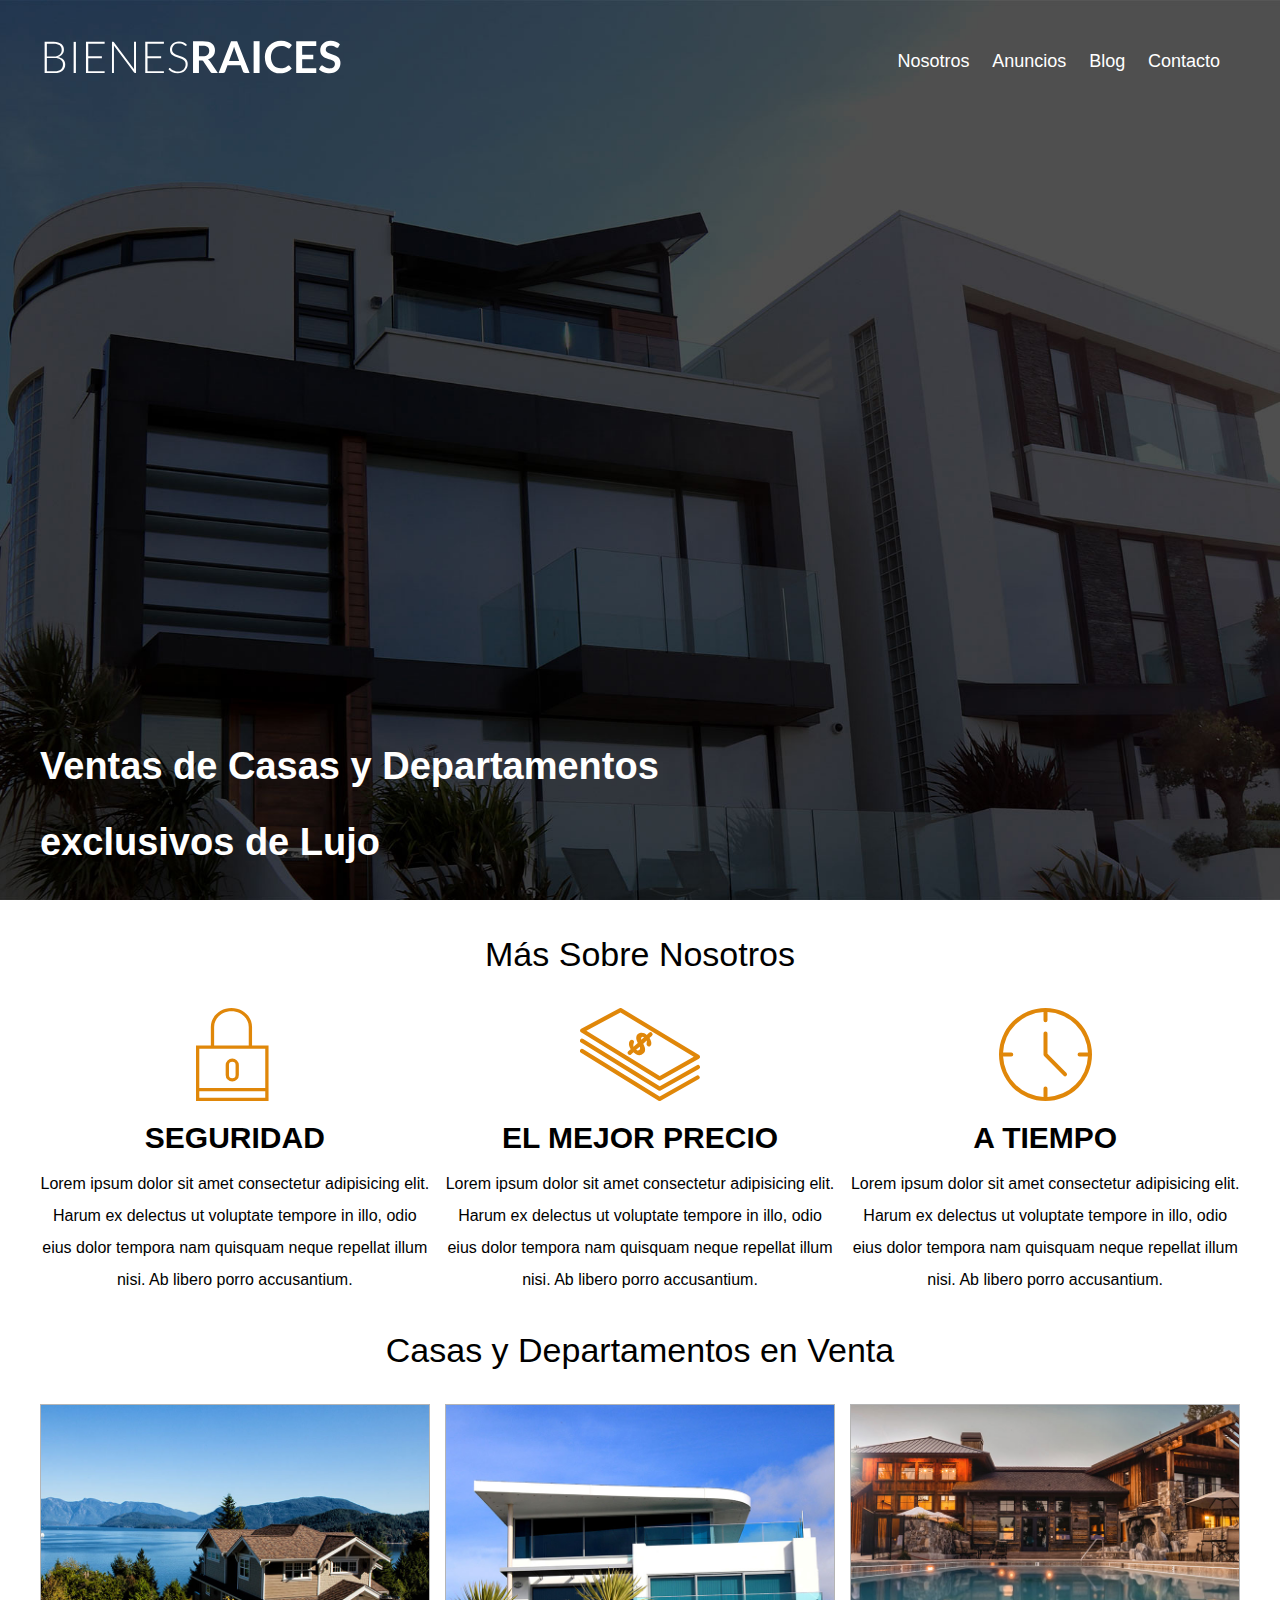
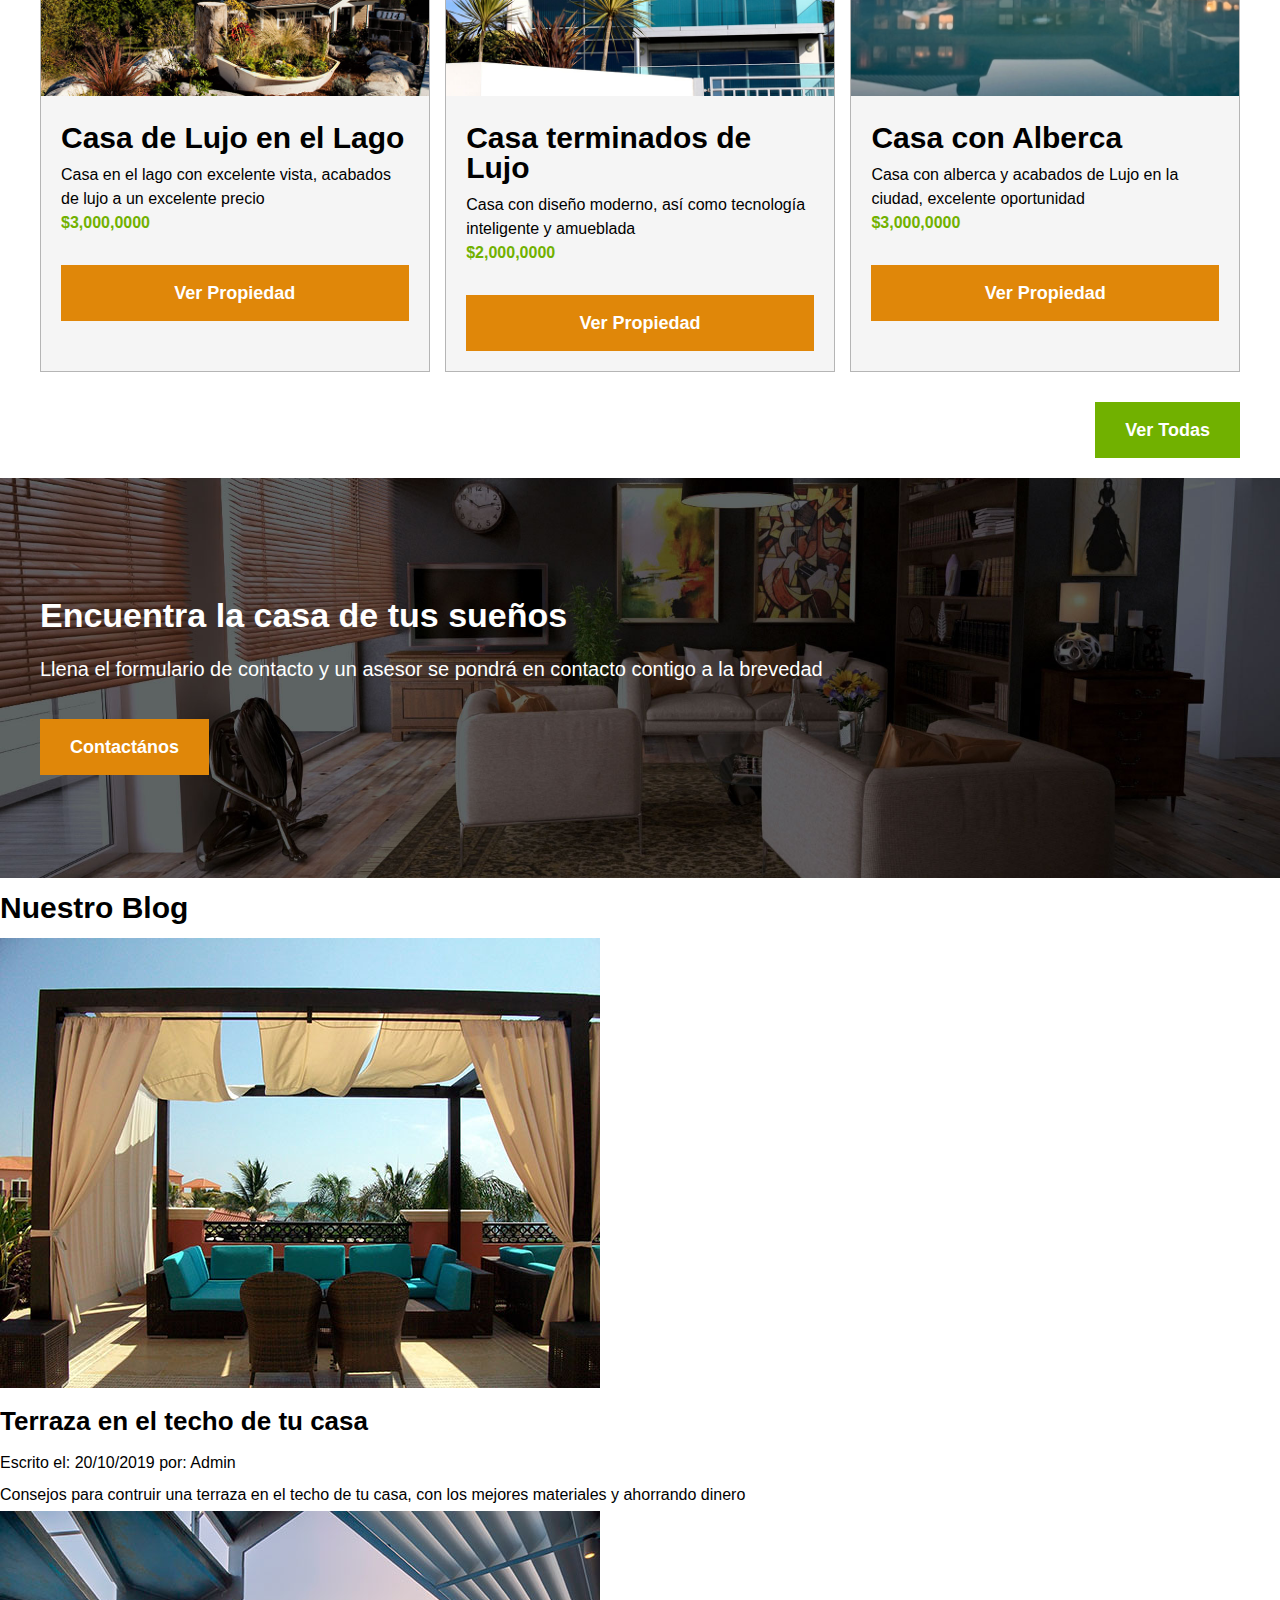
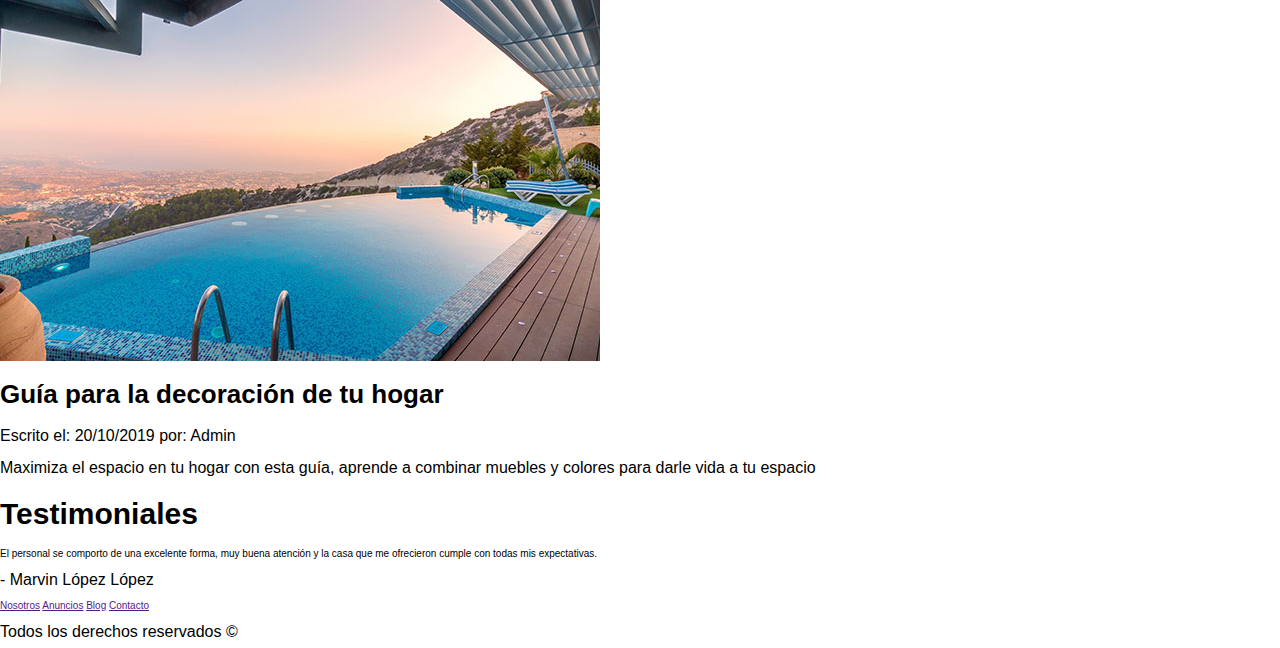
==== index.html @ cc43ccf0 "Se finalizo la seccion de contact home" ====
<!DOCTYPE html>
<html lang="es">

<head>
    <meta charset="UTF-8">
    <meta http-equiv="X-UA-Compatible" content="IE=edge">
    <meta name="viewport" content="width=device-width, initial-scale=1.0">
    <link rel="stylesheet" href="./css/styles.css">
    <title>Bienes Raices</title>
</head>

<body>
    <header class="site-header inicio">
        <div class="contenedor contenido-header">
            <div class="barra">
                <a href="/">
                    <img src="img/logo.svg" alt="Logotipo de Bienes Raices">
                </a>

                <nav class="navegacion">
                    <a href="">Nosotros</a>
                    <a href="">Anuncios</a>
                    <a href="">Blog</a>
                    <a href="">Contacto</a>
                </nav>
            </div>
            <h1>Ventas de Casas y Departamentos exclusivos de Lujo</h1>

        </div>
    </header>

    <section class="contenedor seccion">
        <h2 class="fw-300 centrar-texto encabezado-nosotros">M&aacute;s Sobre Nosotros</h2>

        <div class="icono-nosotros">

            <div class="icono">
                <img src="img/icono1.svg" alt="Icono Seguridad">
                <h3>Seguridad</h3>
                <p>Lorem ipsum dolor sit amet consectetur adipisicing elit. Harum ex delectus ut voluptate tempore in
                    illo,
                    odio eius dolor tempora nam quisquam neque repellat illum nisi. Ab libero porro accusantium.</p>
            </div>

            <div class="icono">
                <img src="img/icono2.svg" alt="Icono Mejor Precio">
                <h3>El Mejor Precio</h3>
                <p>Lorem ipsum dolor sit amet consectetur adipisicing elit. Harum ex delectus ut voluptate tempore in
                    illo,
                    odio eius dolor tempora nam quisquam neque repellat illum nisi. Ab libero porro accusantium.</p>
            </div>

            <div class="icono">
                <img src="img/icono3.svg" alt="Icono a Tiempo">
                <h3>A Tiempo</h3>
                <p>Lorem ipsum dolor sit amet consectetur adipisicing elit. Harum ex delectus ut voluptate tempore in
                    illo,
                    odio eius dolor tempora nam quisquam neque repellat illum nisi. Ab libero porro accusantium.</p>
            </div>

        </div>
    </section>

    <main class="seccion contenedor">
        <h2 class="fw-300 centrar-texto encabezado-nosotros">Casas y Departamentos en Venta</h2>

        <div class="contenedor-anuncios">
            <div class="anuncio">
                <img src="img/anuncio1.jpg" alt="Anuncio en casa en el lago">

                <div class="contenido-anuncio">
                    <h3>Casa de Lujo en el Lago</h3>
                    <p>Casa en el lago con excelente vista, acabados de lujo a un excelente precio</p>
                    <p class="precio">$3,000,0000</p>
                    <a class="botones boton-amarillo d-block" href="">Ver Propiedad</a>
                </div>
            </div>

            <div class="anuncio">
                <img src="img/anuncio2.jpg" alt="Anuncio casa de lujo">

                <div class="contenido-anuncio">
                    <h3>Casa terminados de Lujo</h3>
                    <p>Casa con diseño moderno, así como tecnología inteligente y amueblada</p>
                    <p class="precio">$2,000,0000</p>
                    <a class="botones boton-amarillo d-block" href="">Ver Propiedad</a>
                </div>
        </div>

        <div class="anuncio">
            <img src="img/anuncio3.jpg" alt="Anuncio casa con alberca">

            <div class="contenido-anuncio">
                <h3>Casa con Alberca</h3>
                <p>Casa con alberca y acabados de Lujo en la ciudad, excelente oportunidad</p>
                <p class="precio">$3,000,0000</p>
                <a class="botones boton-amarillo d-block" href="">Ver Propiedad</a>
            </div>
        </div>

        </div>

        <div class="ver-todas">
        <a class="botones boton-verde" href="">Ver Todas</a>
    </div>


    </main>

    <section class="imagen-contacto">
        <div class="contenedor contenido-contacto">
        <h2>Encuentra la casa de tus sueños</h2>

        <p>Llena el formulario de contacto y un asesor se pondrá en contacto contigo a la brevedad
        </p>
        <a class="botones boton-amarillo" href="">Contactános</a>
        </div>
    </section>

    <section>
        <h3>Nuestro Blog</h3>

        <article>
            <img src="img/blog1.jpg" alt="Entrada al blog">
            <h4>Terraza en el techo de tu casa</h4>
            <p>Escrito el: 20/10/2019 por: Admin</p>
            <p>Consejos para contruir una terraza en el techo de tu casa, con los mejores materiales y ahorrando dinero
            </p>
        </article>

        <article>
            <img src="img/blog2.jpg" alt="Entrada al blog">
            <h4>Guía para la decoración de tu hogar</h4>
            <p>Escrito el: 20/10/2019 por: Admin</p>
            <p>Maximiza el espacio en tu hogar con esta guía, aprende a combinar muebles y colores para
                darle vida a tu espacio</p>
        </article>

    </section>

    <section>
        <h3>Testimoniales</h3>
        <blockquote>
            El personal se comporto de una excelente forma, muy buena atención y la casa que me ofrecieron cumple con
            todas mis expectativas.
        </blockquote>
        <p>- Marvin López López</p>
    </section>

    <footer>
        <nav>
            <a href="">Nosotros</a>
            <a href="">Anuncios</a>
            <a href="">Blog</a>
            <a href="">Contacto</a>
        </nav>

        <p>Todos los derechos reservados &copy;</p>

    </footer>


</body>

</html>
---- css/styles.css ----
/* Quitando los diseños por defecto */
*{
    padding: 0;
    margin: 0;
    box-sizing: border-box;
}

html{
    font-size: 62.5%;
}

body{
    font-family: Arial, Helvetica, sans-serif;
    line-height: 2;
}


/* Globales */
.contenedor{
    max-width: 120rem; /** = 1200px; **/
    margin: 0 auto;
}

h1{
    font-size: 3.8rem;
}

h2{
    font-size: 3.4rem;
}

h3{
    font-size: 3rem;
}

h4{
    font-size: 2.6rem;
}

p{
    font-size: 1.6rem;
}

img {
    max-width: 100%;
}

/** Utilidades **/
.seccion {
    margin-top: 2rem;
    margin-bottom: 2rem;
}

.fw-300{
    font-weight: 300;
}

.centrar-texto{
    text-align: center;
}

.d-block{
    display: block!important;
}

/* Botones */
.botones {
    font-size: 1.8rem;
    font-weight: 700;
    text-decoration: none;
    color: #fff;
    padding:1rem 3rem;
    display: inline-block;
    margin-top: 3rem;
    text-align: center;
}

.boton-amarillo {
    background-color: #e08709;
}

.boton-verde{
    background-color: #71b100;
}

/* Header */
.site-header.inicio{
    background-image: url('../img/header.jpg');
    background-position: center center;
    background-size: cover;
    height: 100vh;
    min-height: 60rem; /** = 600px; **/
}

.contenido-header{
    height: 100%;
    display: flex;
    flex-direction: column;
    justify-content: space-between;
    
}

.contenido-header h1 {
    color: #fff;
    padding-bottom: 2rem;
    max-width: 70rem;
    line-height: 2;
}

.barra{
    display: flex;
    justify-content: space-between;
    align-items: center;
    padding-top: 3rem; 
}

/* Navegacion */
.navegacion a{
    color: white;
    text-decoration: none;
    margin-right: 2rem; 
    font-size: 1.8rem; 
}

.navegacion a:hover{
    color: #71b100;
}

/** Iconos nosotros **/

.icono-nosotros{
    display: flex;
    justify-content: space-between;
}

.icono{
    flex-basis: calc(33.3% - 1rem);
    text-align: center;
}

.icono h3{
    text-transform: uppercase;
}

.encabezado-nosotros {
    margin-bottom: 2rem;
}

/* Anuncios */
.contenedor-anuncios {
    display: flex;
    justify-content: space-between;
}

.anuncio{
    flex-basis: calc(33.3% - 1rem);
    border: 1px solid #b5b5b5;
    background-color: #f5f5f5;
}

.contenido-anuncio{
    padding: 2rem;
}

.contenido-anuncio h3{
    line-height: 1;
    margin: 0 0 1rem;
}

.contenido-anuncio p{
    line-height: 1.5;
    margin: 0;
}

.precio{
    color: #71b100;
    font-weight: 700;
}

.ver-todas{
    display: flex;
    justify-content: flex-end;
}

/* Contacto Home */
.imagen-contacto{
    background-image: url('../img/encuentra.jpg');
    height: 40rem;
    background-position: center center;
    background-size: cover;
    display: flex;
    align-items: center;
}

.contenido-contacto{
    flex: 1;
    color: #fff;
}

.contenido-contacto p{
    font-size: 2rem;
}
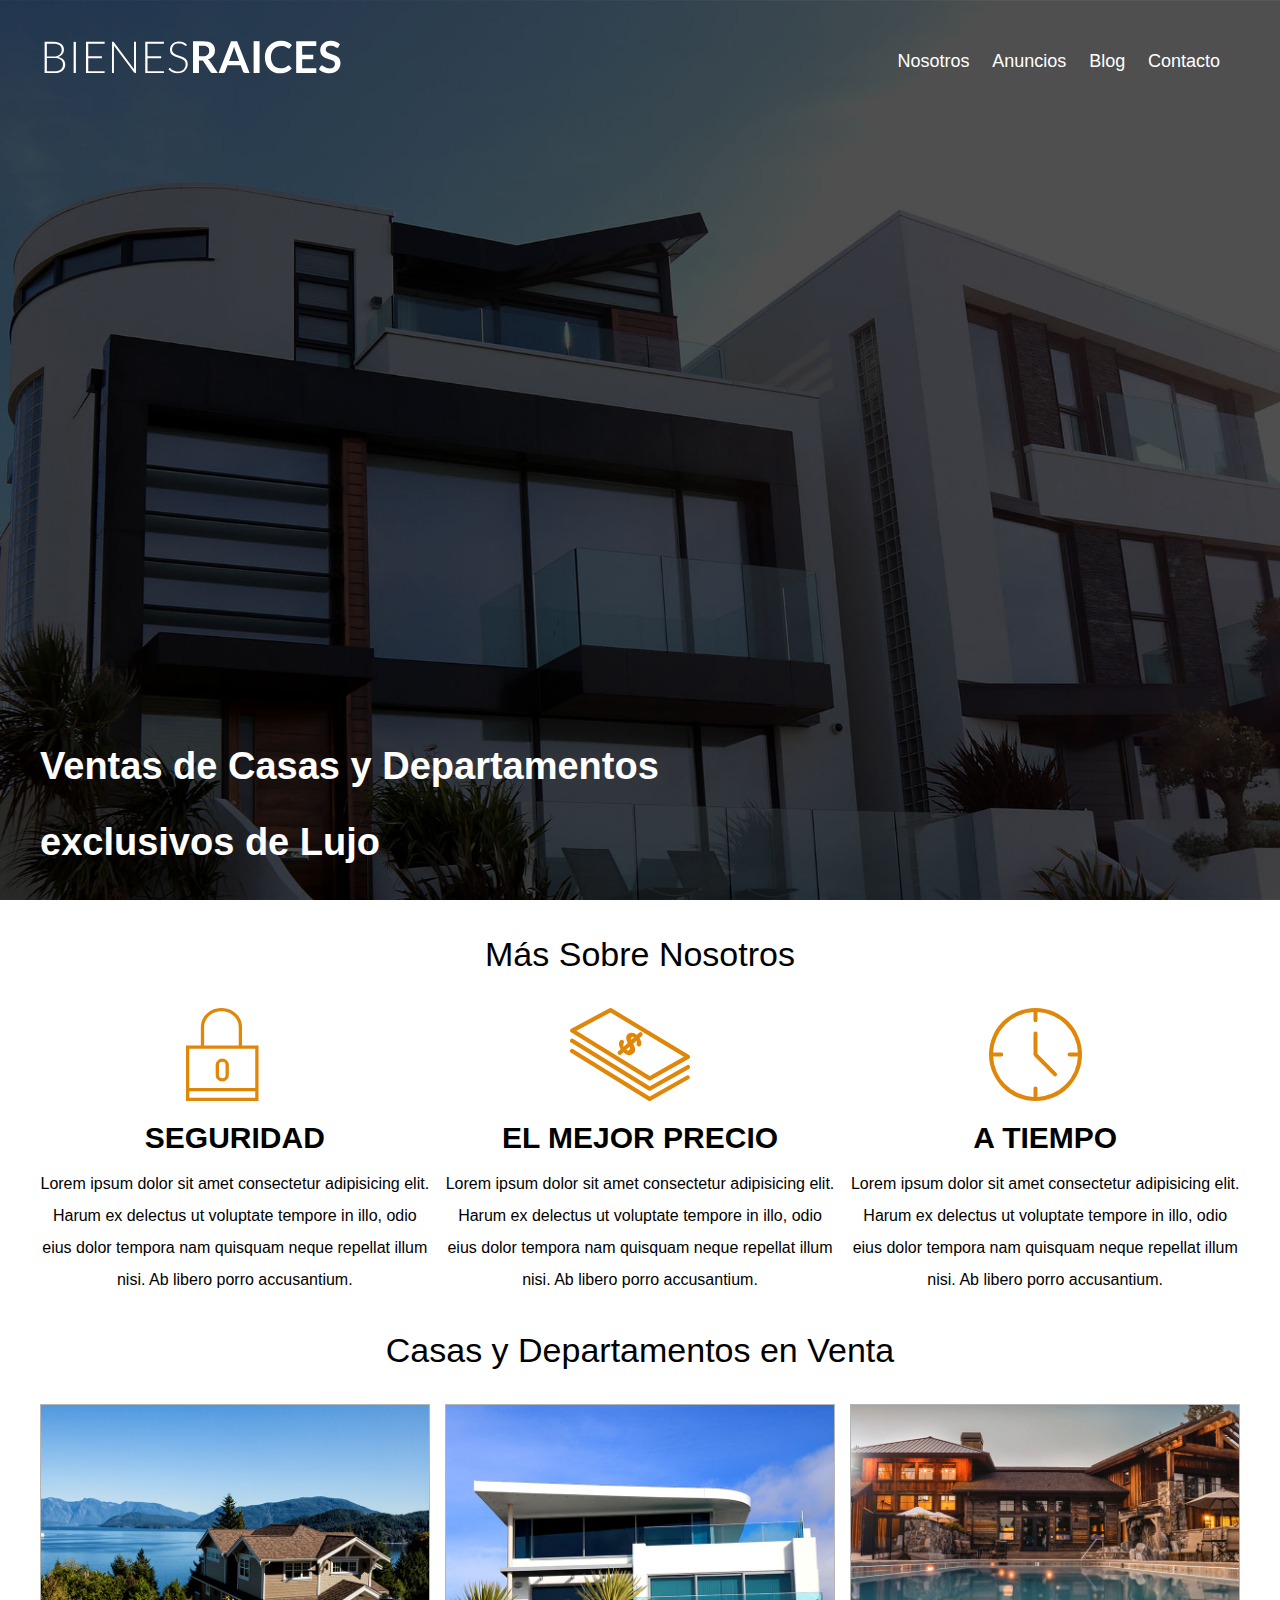
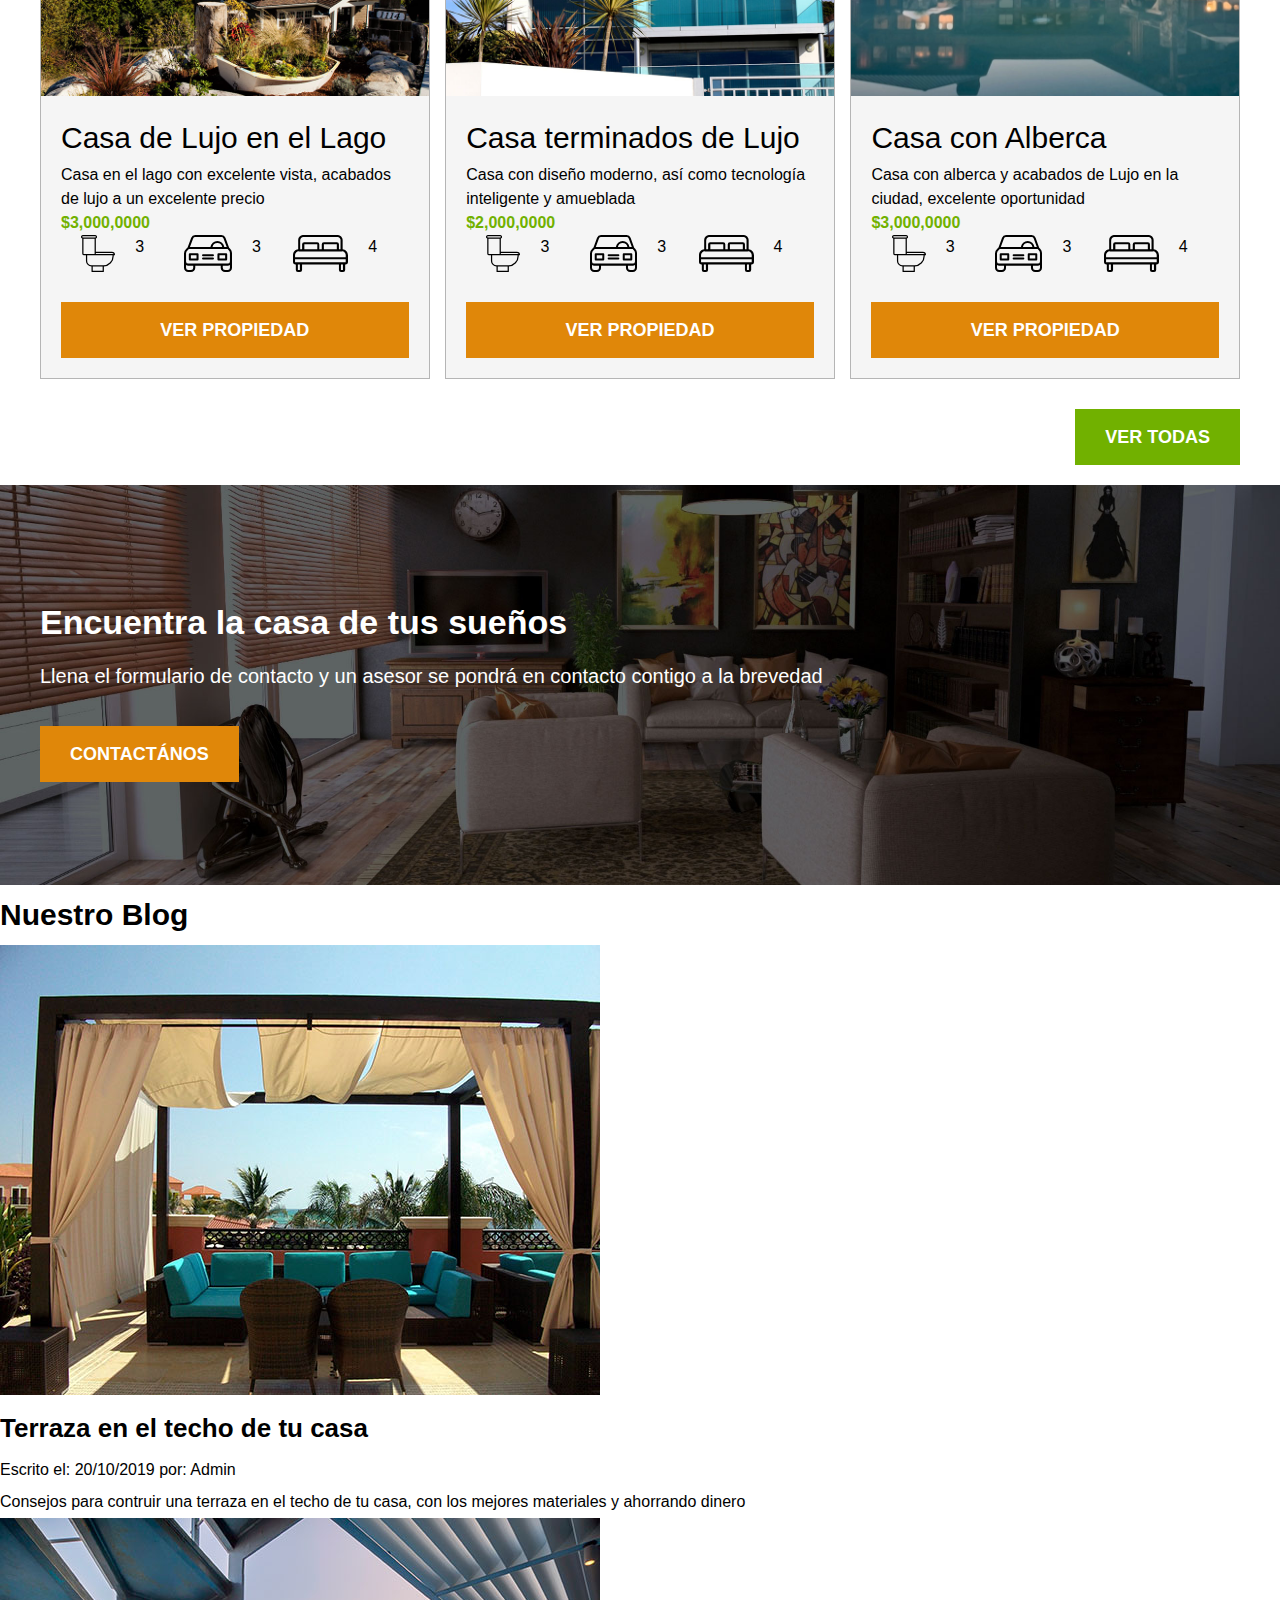
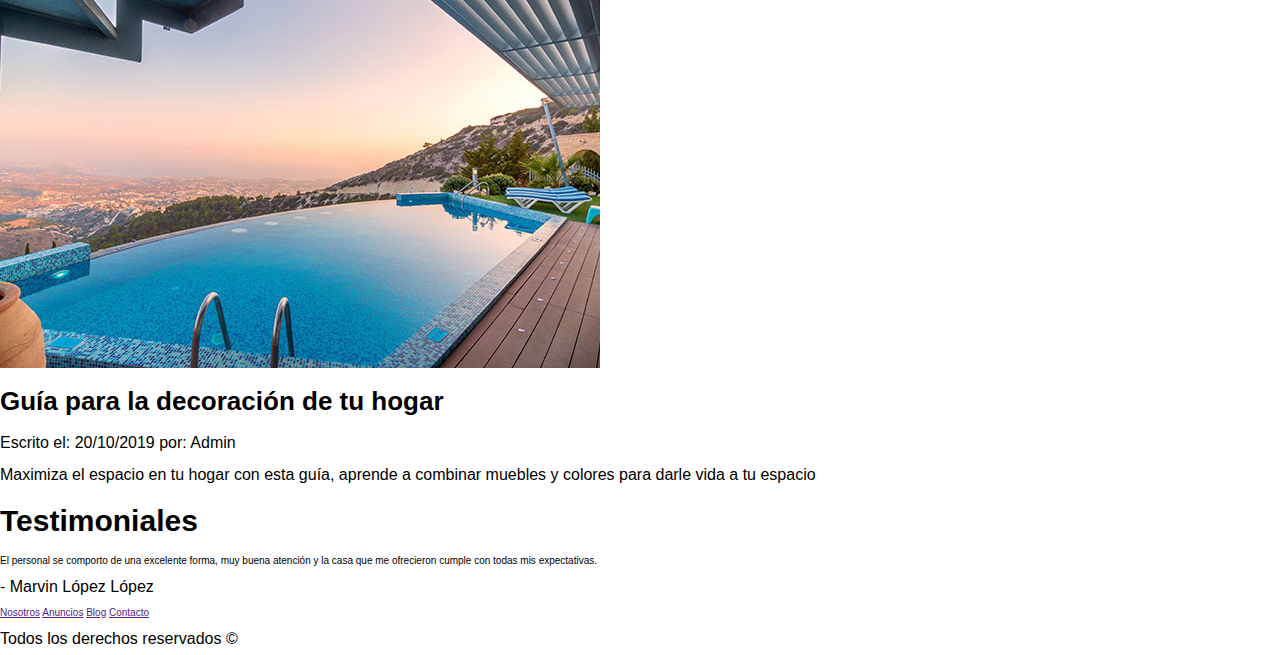
==== commit d0971d52: "Se realizaron nuevos cambios a la seccion de anuncios" ====
--- a/index.html
+++ b/index.html
@@ -69,9 +69,27 @@
                 <img src="img/anuncio1.jpg" alt="Anuncio en casa en el lago">
 
                 <div class="contenido-anuncio">
-                    <h3>Casa de Lujo en el Lago</h3>
+                    <h3 class="fw-300">Casa de Lujo en el Lago</h3>
                     <p>Casa en el lago con excelente vista, acabados de lujo a un excelente precio</p>
                     <p class="precio">$3,000,0000</p>
+
+                    <ul class="icono-caracteristicas">
+                        <li>
+                            <img src="img/icono_wc.svg" alt="icono wc">
+                            <p>3</p>
+                        </li>
+
+                        <li>
+                            <img src="img/icono_estacionamiento.svg" alt="icono autos">
+                            <p>3</p>
+                        </li>
+
+                        <li>
+                            <img src="img/icono_dormitorio.svg" alt="icono autos">
+                            <p>4</p>
+                        </li>
+                    </ul>
+
                     <a class="botones boton-amarillo d-block" href="">Ver Propiedad</a>
                 </div>
             </div>
@@ -80,9 +98,27 @@
                 <img src="img/anuncio2.jpg" alt="Anuncio casa de lujo">
 
                 <div class="contenido-anuncio">
-                    <h3>Casa terminados de Lujo</h3>
+                    <h3 class="fw-300">Casa terminados de Lujo</h3>
                     <p>Casa con diseño moderno, así como tecnología inteligente y amueblada</p>
                     <p class="precio">$2,000,0000</p>
+
+                    <ul class="icono-caracteristicas">
+                        <li>
+                            <img src="img/icono_wc.svg" alt="icono wc">
+                            <p>3</p>
+                        </li>
+
+                        <li>
+                            <img src="img/icono_estacionamiento.svg" alt="icono autos">
+                            <p>3</p>
+                        </li>
+
+                        <li>
+                            <img src="img/icono_dormitorio.svg" alt="icono autos">
+                            <p>4</p>
+                        </li>
+                    </ul>
+
                     <a class="botones boton-amarillo d-block" href="">Ver Propiedad</a>
                 </div>
         </div>
@@ -91,9 +127,27 @@
             <img src="img/anuncio3.jpg" alt="Anuncio casa con alberca">
 
             <div class="contenido-anuncio">
-                <h3>Casa con Alberca</h3>
+                <h3 class="fw-300">Casa con Alberca</h3>
                 <p>Casa con alberca y acabados de Lujo en la ciudad, excelente oportunidad</p>
                 <p class="precio">$3,000,0000</p>
+
+                <ul class="icono-caracteristicas">
+                    <li>
+                        <img src="img/icono_wc.svg" alt="icono wc">
+                        <p>3</p>
+                    </li>
+
+                    <li>
+                        <img src="img/icono_estacionamiento.svg" alt="icono autos">
+                        <p>3</p>
+                    </li>
+
+                    <li>
+                        <img src="img/icono_dormitorio.svg" alt="icono autos">
+                        <p>4</p>
+                    </li>
+                </ul>
+                
                 <a class="botones boton-amarillo d-block" href="">Ver Propiedad</a>
             </div>
         </div>
--- a/css/styles.css
+++ b/css/styles.css
@@ -73,6 +73,7 @@
     display: inline-block;
     margin-top: 3rem;
     text-align: center;
+    text-transform: uppercase;
 }
 
 .boton-amarillo {
@@ -177,6 +178,20 @@
     font-weight: 700;
 }
 
+.icono-caracteristicas{
+    display: flex;
+    justify-content: space-evenly;
+    list-style: none;
+}
+
+.icono-caracteristicas li{
+    display: flex;
+}
+
+.icono-caracteristicas p, img{
+    margin-right: 2rem;
+}
+
 .ver-todas{
     display: flex;
     justify-content: flex-end;
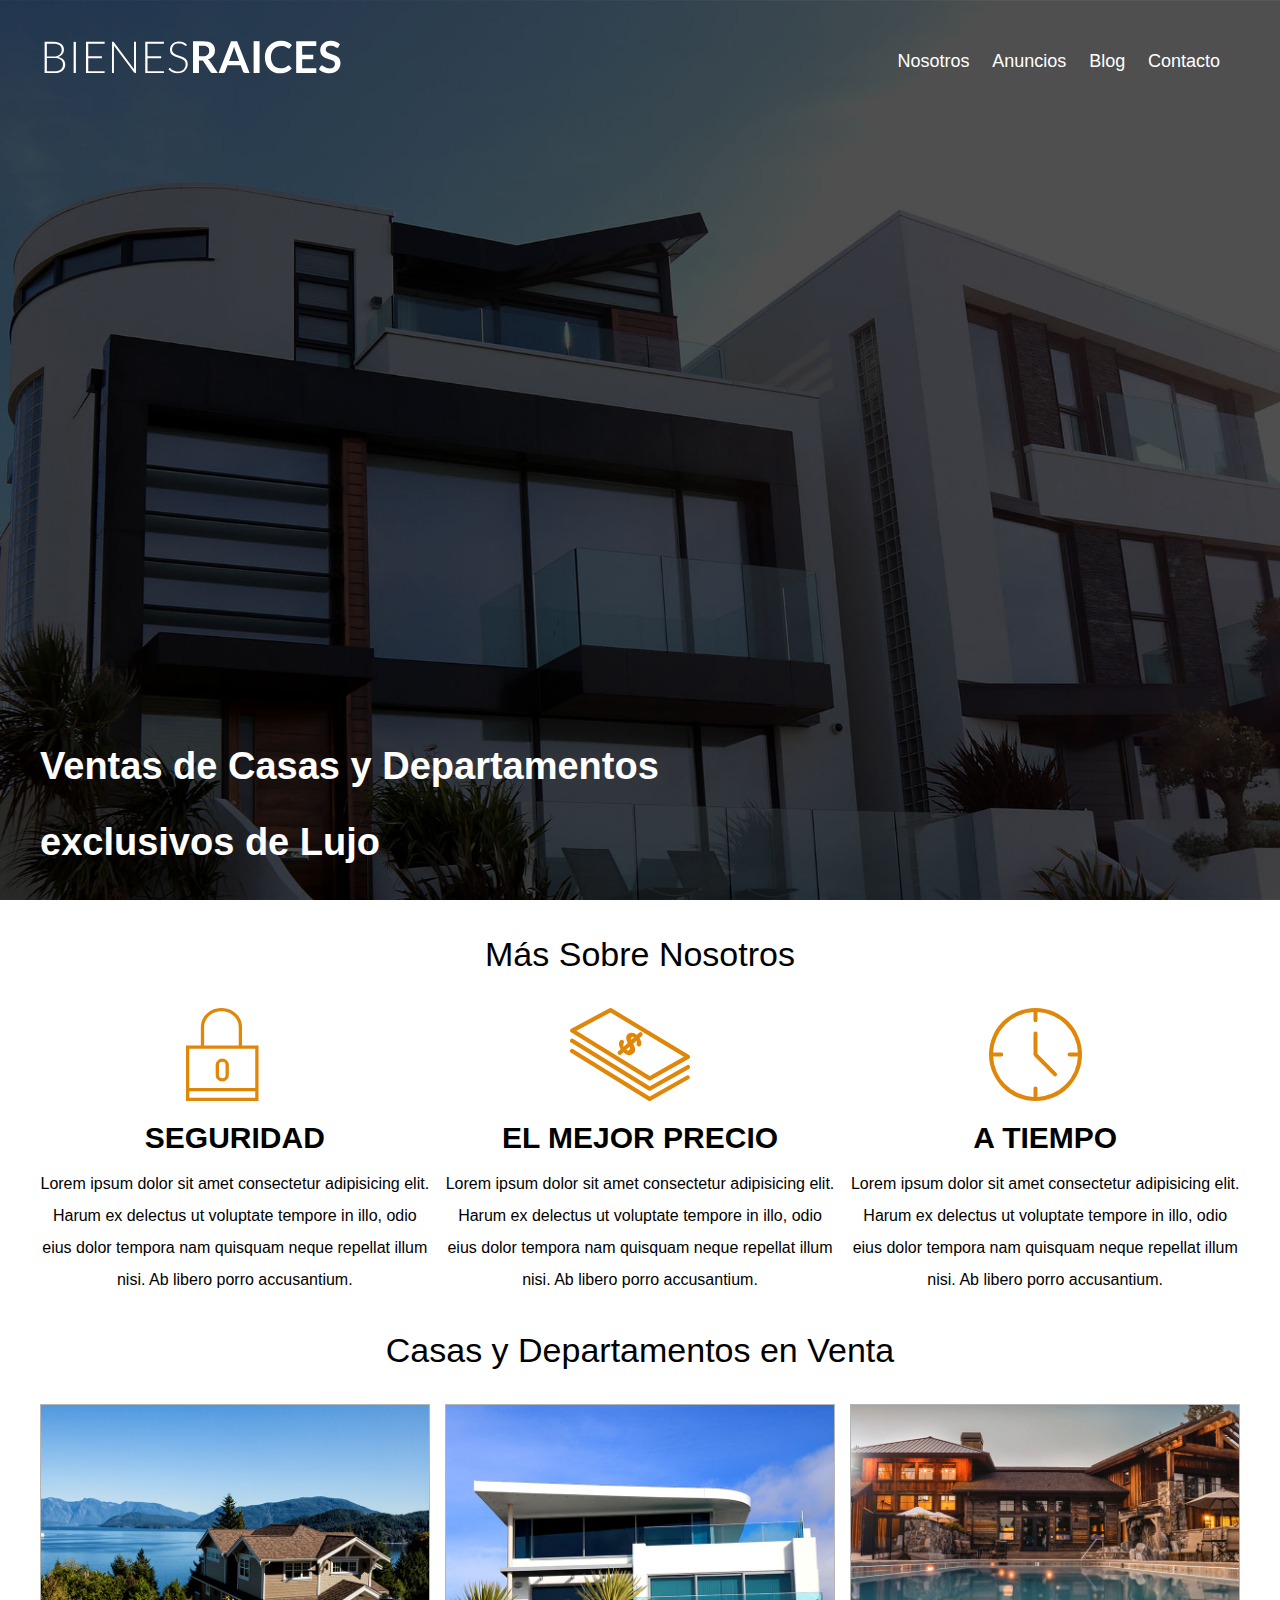
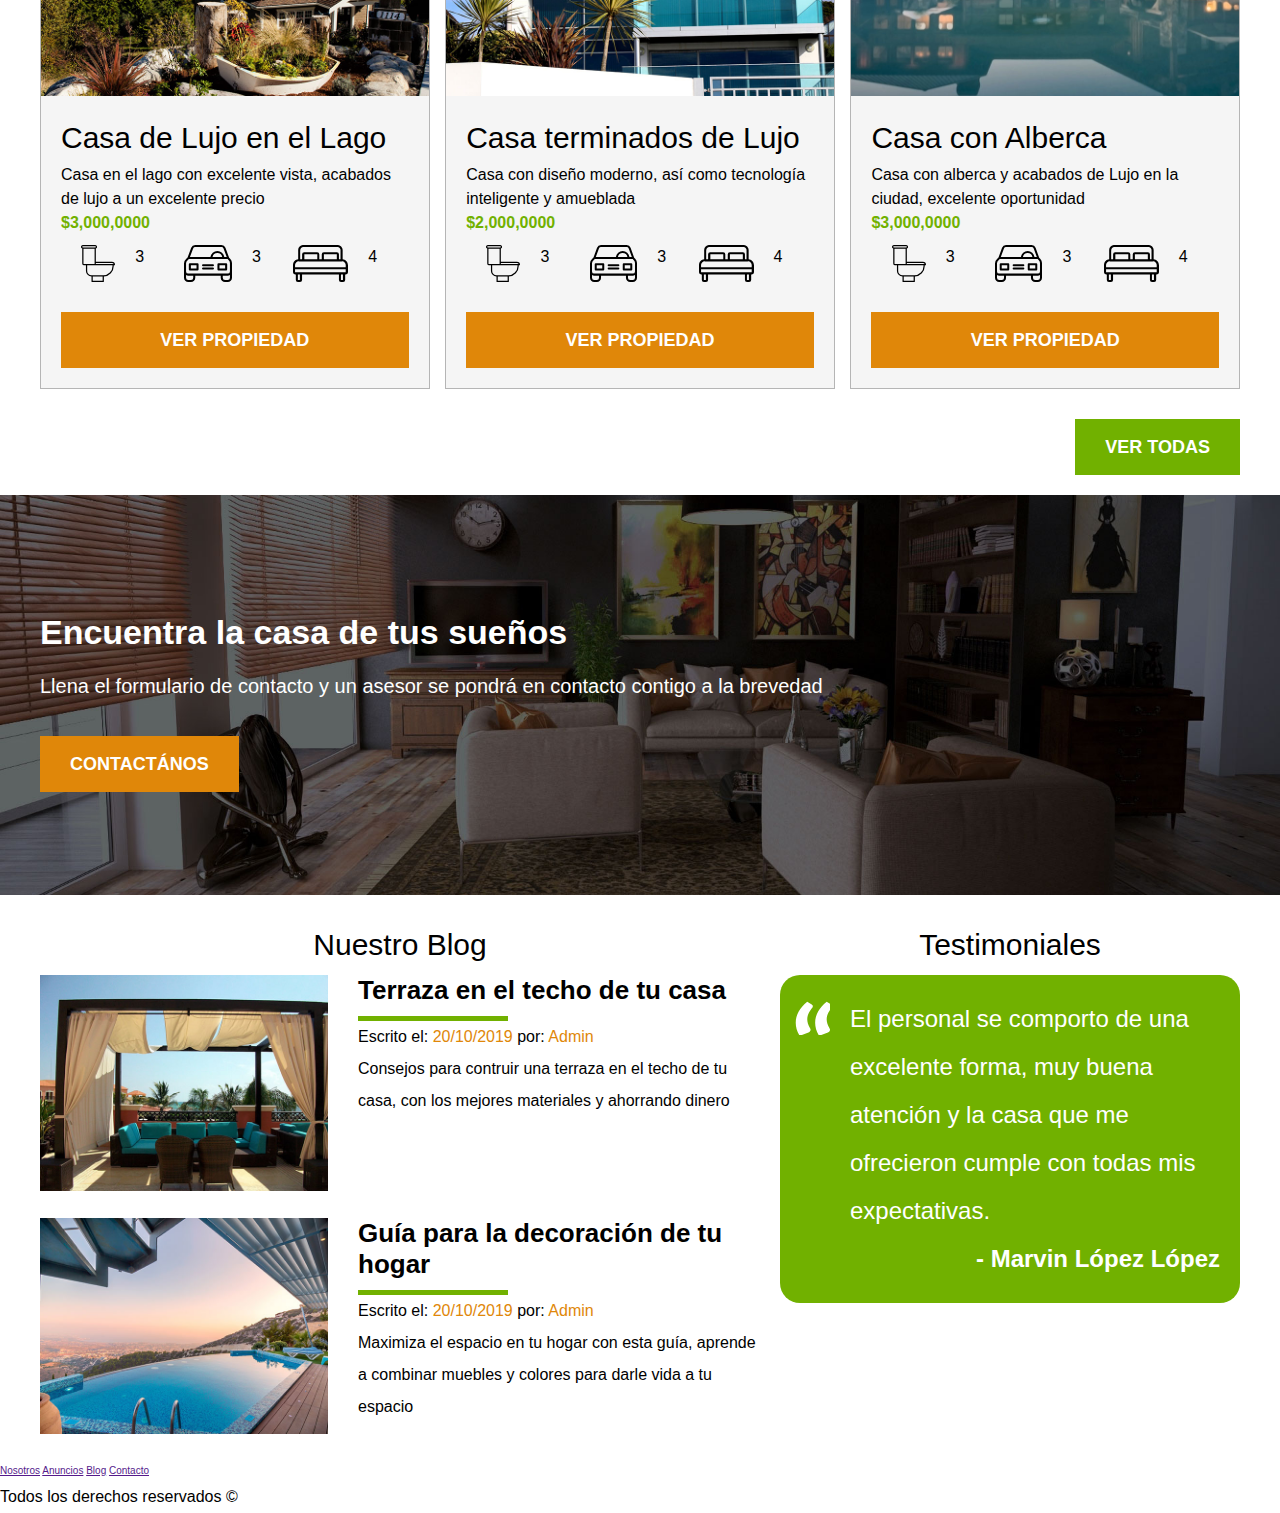
==== commit 5aa59a1d: "Se finalizo la seccion de nuestro blog y testimoniales" ====
--- a/index.html
+++ b/index.html
@@ -171,35 +171,50 @@
         </div>
     </section>
 
-    <section>
-        <h3>Nuestro Blog</h3>
-
-        <article>
+    <div class="seccion-inferior contenedor seccion">
+    <section class="blog">
+        <h3 class="centrar-texto fw-300">Nuestro Blog</h3>
+
+        <article class="entrada-blog">
+            <div class="imagen">
             <img src="img/blog1.jpg" alt="Entrada al blog">
+        </div>
+        <div class="texto-entrada">
+            <a href="#">
             <h4>Terraza en el techo de tu casa</h4>
-            <p>Escrito el: 20/10/2019 por: Admin</p>
+            </a>
+            <p>Escrito el: <span> 20/10/2019 </span> por: <span>Admin </span> </p>
             <p>Consejos para contruir una terraza en el techo de tu casa, con los mejores materiales y ahorrando dinero
             </p>
+        </div>
         </article>
 
-        <article>
+        <article class="entrada-blog">
+            <div class="imagen">
             <img src="img/blog2.jpg" alt="Entrada al blog">
+        </div>
+        <div class="texto-entrada">
+            <a href="#">
             <h4>Guía para la decoración de tu hogar</h4>
-            <p>Escrito el: 20/10/2019 por: Admin</p>
+            </a>
+            <p>Escrito el: <span> 20/10/2019 </span> por:   <span>Admin</span></p>
             <p>Maximiza el espacio en tu hogar con esta guía, aprende a combinar muebles y colores para
                 darle vida a tu espacio</p>
+        </div>
         </article>
 
     </section>
 
-    <section>
-        <h3>Testimoniales</h3>
+    <section class="testimoniales">
+        <h3 class="centrar-texto fw-300">Testimoniales</h3>
+        <div class="testimonial">
         <blockquote>
-            El personal se comporto de una excelente forma, muy buena atención y la casa que me ofrecieron cumple con
-            todas mis expectativas.
+            El personal se comporto de una excelente forma, muy buena atención y la casa que me ofrecieron cumple con todas mis expectativas.
         </blockquote>
         <p>- Marvin López López</p>
-    </section>
+        </div>
+    </section>
+</div>
 
     <footer>
         <nav>
@@ -210,7 +225,7 @@
         </nav>
 
         <p>Todos los derechos reservados &copy;</p>
-
+        
     </footer>
 
 
--- a/css/styles.css
+++ b/css/styles.css
@@ -182,6 +182,7 @@
     display: flex;
     justify-content: space-evenly;
     list-style: none;
+    padding: 1rem 0 0;
 }
 
 .icono-caracteristicas li{
@@ -216,4 +217,98 @@
     font-size: 2rem;
 }
 
-
+/* Seccion Inferior */
+
+.seccion-inferior{
+    display: flex;
+    justify-content: space-between;
+}
+
+.seccion-inferior .blog{
+    flex-basis: 60%;
+}
+
+.seccion-inferior .testimoniales{
+    flex-basis: calc(40% - 2rem);
+}
+
+.entrada-blog{
+    display: flex;
+    justify-content: space-between;
+    margin-bottom: 2rem;
+}
+
+.entrada-blog:last-of-type{
+    margin-bottom: 0; /*El ultimo articulo que no tenga un margin-bottom*/
+}
+
+.entrada-blog .imagen{
+    flex-basis: 40%;
+}
+
+.entrada-blog .texto-entrada{
+    flex-basis: calc(60% - 3rem);
+}
+
+.texto-entrada a{
+    color: #000;
+    text-decoration: none;
+}
+
+.texto-entrada h4{
+    margin: 0;
+    line-height: 1.2;
+}
+
+.texto-entrada h4::after {
+    content: '';
+    display: block;
+    width: 15rem;
+    height: .5rem;
+    background-color: #71b100;
+    margin-top: 1rem;
+}
+
+.texto-entrada span{
+    color: #e08709;
+}
+
+/* Testimoniales */
+.testimonial{
+    background-color: #71b100;
+    font-size: 2.4rem;
+    padding: 2rem;
+    color: #fff;
+    border-radius: 2rem;
+}
+
+.testimonial p{
+    text-align: right;
+    font-size: 2.4rem;
+    font-weight: 700;
+}
+
+.testimonial blockquote{
+    position: relative;
+    padding-left: 5rem;
+    font-weight: 300;
+}
+
+.testimonial blockquote::before{
+    content: '';
+    background-image: url('../img/comilla.svg');
+    width: 4rem;
+    height: 4rem;
+    position: absolute;
+    left: -1rem;
+
+}
+
+
+
+
+
+
+
+
+
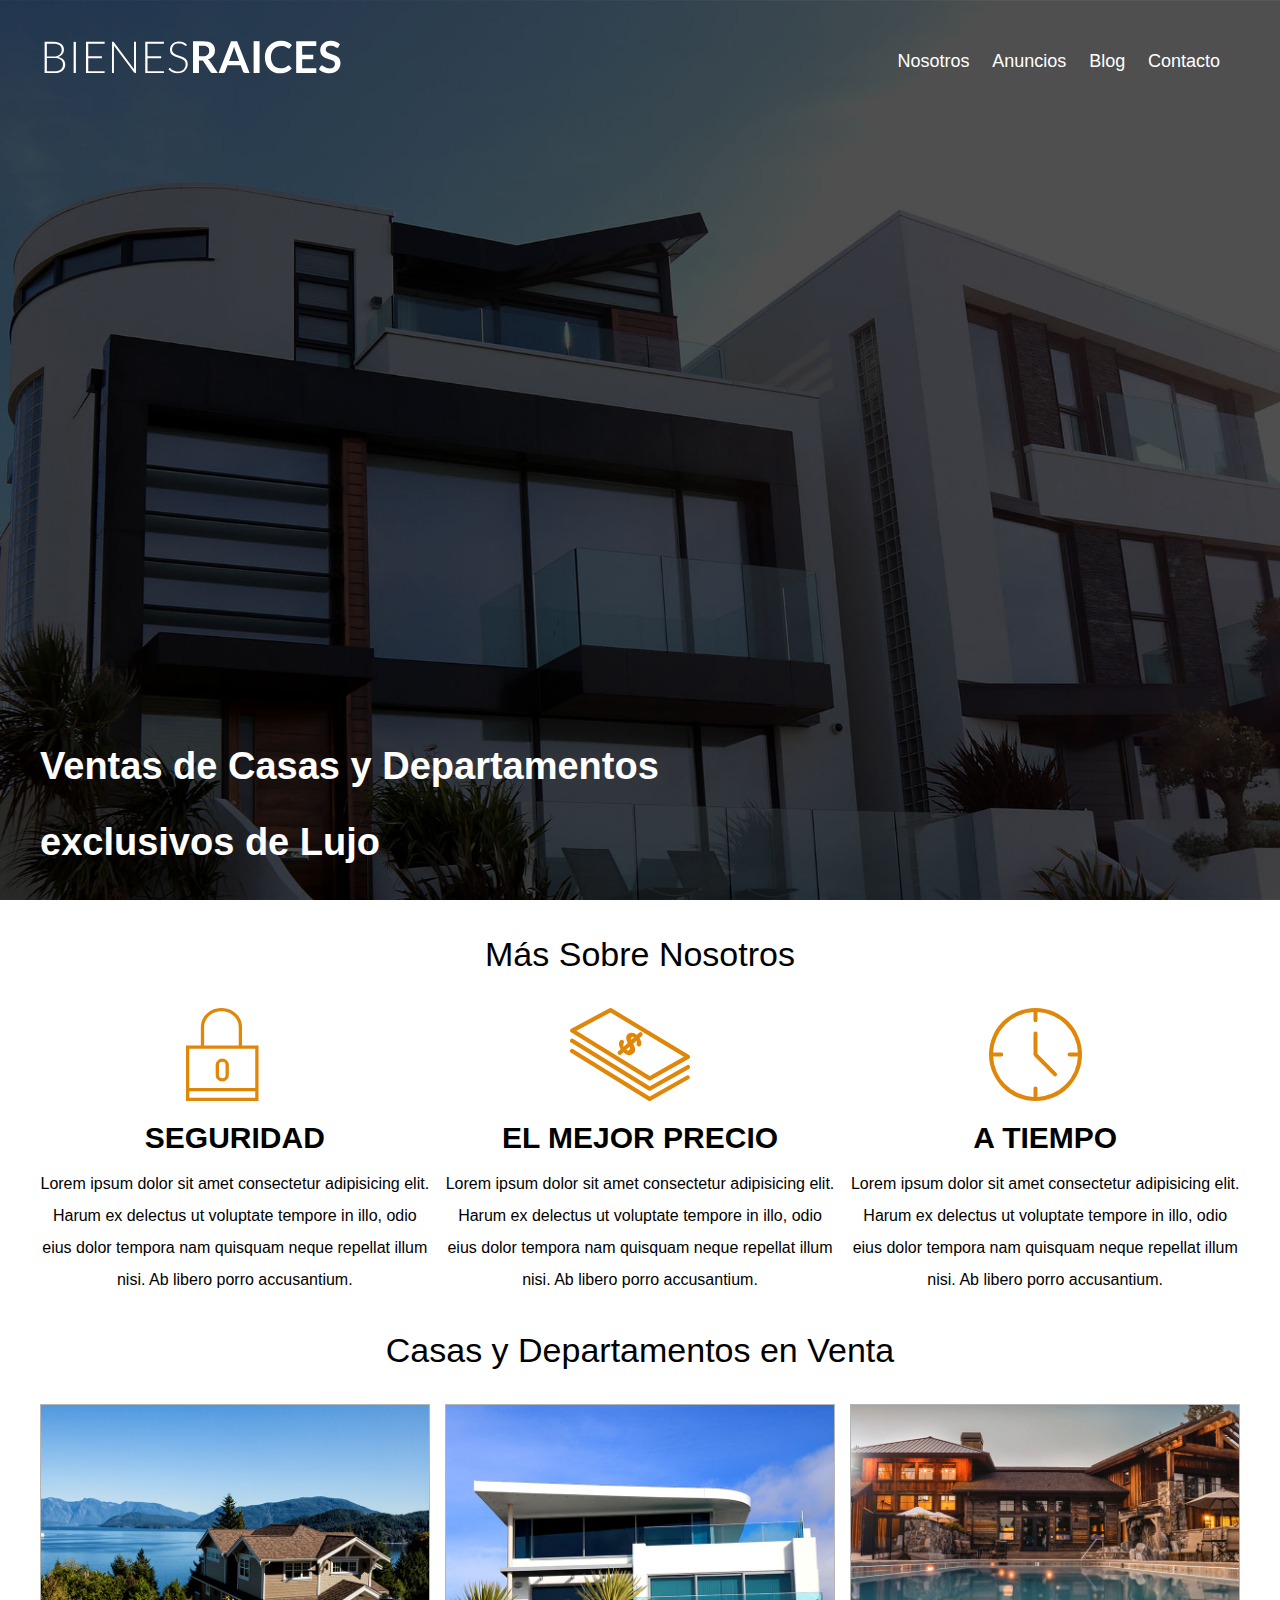
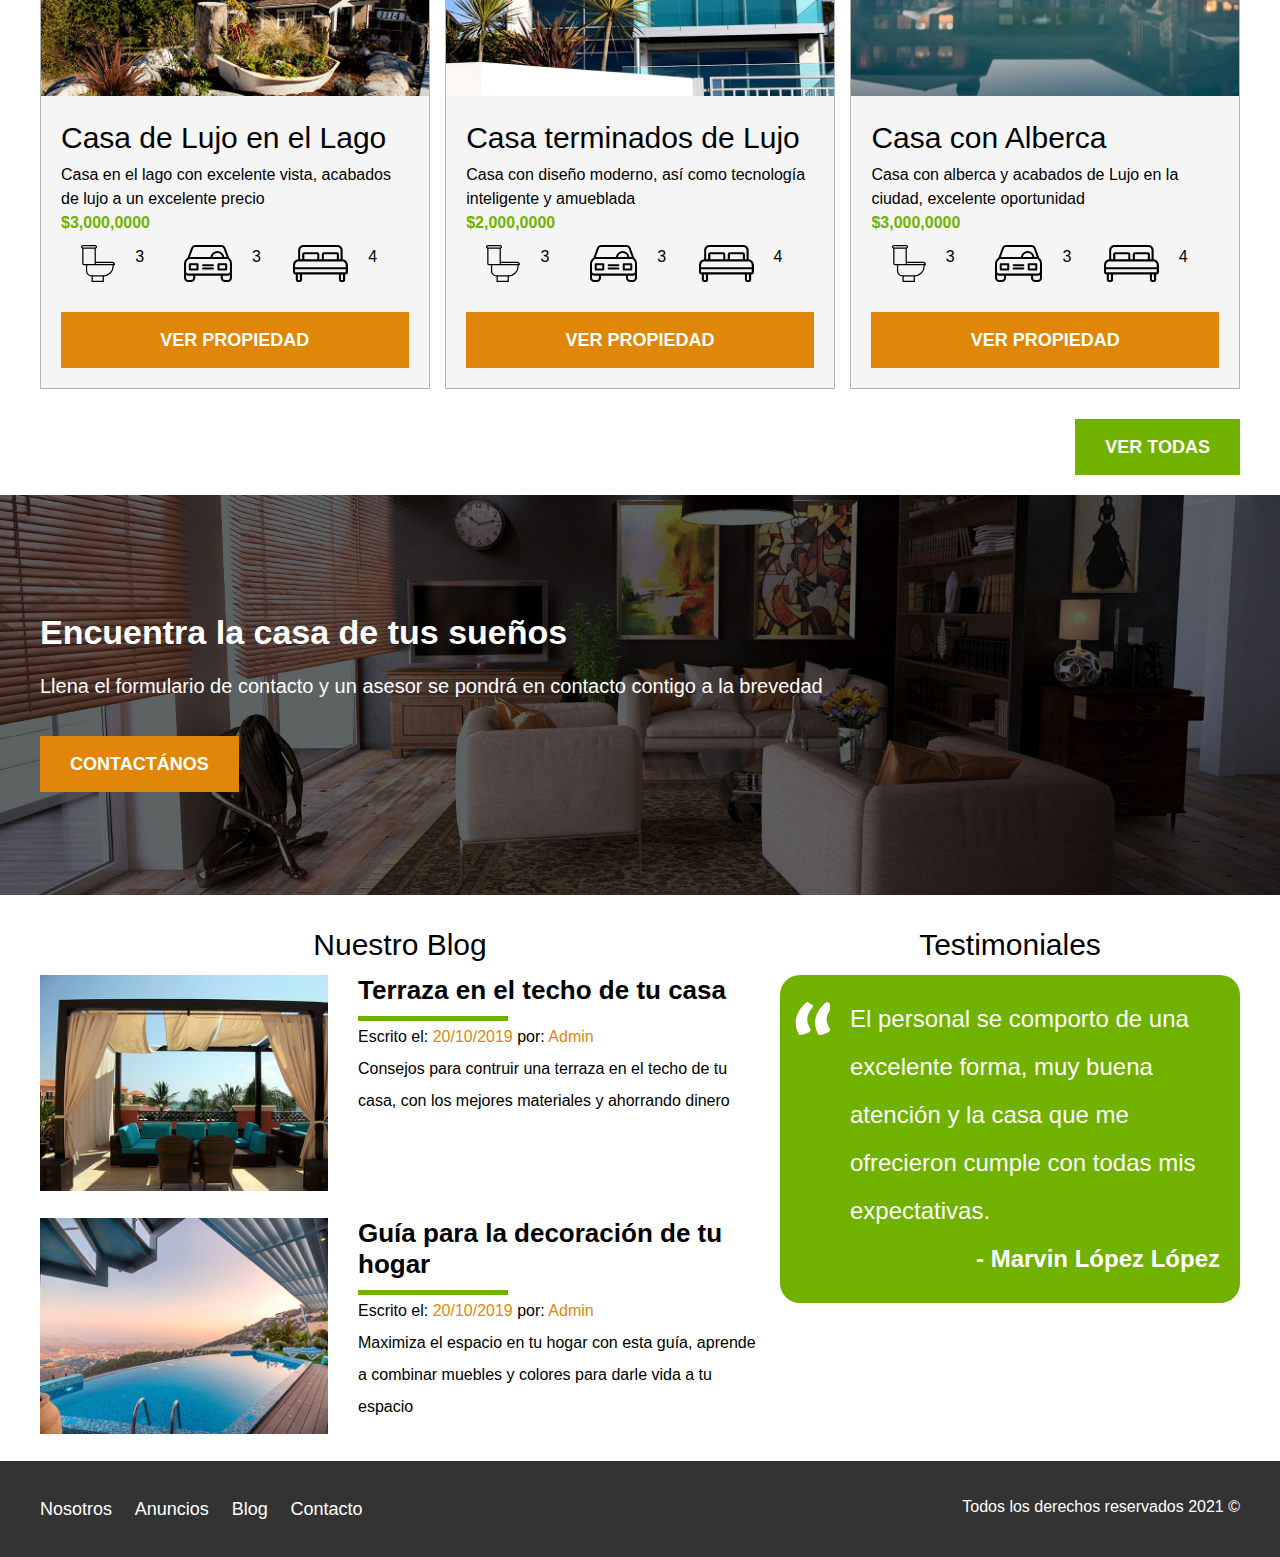
==== commit b1779f24: "Se finalizo la seccion de footer y se da por terminada la pagina principal" ====
--- a/index.html
+++ b/index.html
@@ -121,114 +121,113 @@
 
                     <a class="botones boton-amarillo d-block" href="">Ver Propiedad</a>
                 </div>
-        </div>
-
-        <div class="anuncio">
-            <img src="img/anuncio3.jpg" alt="Anuncio casa con alberca">
-
-            <div class="contenido-anuncio">
-                <h3 class="fw-300">Casa con Alberca</h3>
-                <p>Casa con alberca y acabados de Lujo en la ciudad, excelente oportunidad</p>
-                <p class="precio">$3,000,0000</p>
-
-                <ul class="icono-caracteristicas">
-                    <li>
-                        <img src="img/icono_wc.svg" alt="icono wc">
-                        <p>3</p>
-                    </li>
-
-                    <li>
-                        <img src="img/icono_estacionamiento.svg" alt="icono autos">
-                        <p>3</p>
-                    </li>
-
-                    <li>
-                        <img src="img/icono_dormitorio.svg" alt="icono autos">
-                        <p>4</p>
-                    </li>
-                </ul>
-                
-                <a class="botones boton-amarillo d-block" href="">Ver Propiedad</a>
-            </div>
-        </div>
+            </div>
+
+            <div class="anuncio">
+                <img src="img/anuncio3.jpg" alt="Anuncio casa con alberca">
+
+                <div class="contenido-anuncio">
+                    <h3 class="fw-300">Casa con Alberca</h3>
+                    <p>Casa con alberca y acabados de Lujo en la ciudad, excelente oportunidad</p>
+                    <p class="precio">$3,000,0000</p>
+
+                    <ul class="icono-caracteristicas">
+                        <li>
+                            <img src="img/icono_wc.svg" alt="icono wc">
+                            <p>3</p>
+                        </li>
+
+                        <li>
+                            <img src="img/icono_estacionamiento.svg" alt="icono autos">
+                            <p>3</p>
+                        </li>
+
+                        <li>
+                            <img src="img/icono_dormitorio.svg" alt="icono autos">
+                            <p>4</p>
+                        </li>
+                    </ul>
+
+                    <a class="botones boton-amarillo d-block" href="">Ver Propiedad</a>
+                </div>
+            </div>
 
         </div>
 
         <div class="ver-todas">
-        <a class="botones boton-verde" href="">Ver Todas</a>
-    </div>
+            <a class="botones boton-verde" href="">Ver Todas</a>
+        </div>
 
 
     </main>
 
     <section class="imagen-contacto">
         <div class="contenedor contenido-contacto">
-        <h2>Encuentra la casa de tus sueños</h2>
-
-        <p>Llena el formulario de contacto y un asesor se pondrá en contacto contigo a la brevedad
-        </p>
-        <a class="botones boton-amarillo" href="">Contactános</a>
+            <h2>Encuentra la casa de tus sueños</h2>
+
+            <p>Llena el formulario de contacto y un asesor se pondrá en contacto contigo a la brevedad
+            </p>
+            <a class="botones boton-amarillo" href="">Contactános</a>
         </div>
     </section>
 
     <div class="seccion-inferior contenedor seccion">
-    <section class="blog">
-        <h3 class="centrar-texto fw-300">Nuestro Blog</h3>
-
-        <article class="entrada-blog">
-            <div class="imagen">
-            <img src="img/blog1.jpg" alt="Entrada al blog">
-        </div>
-        <div class="texto-entrada">
-            <a href="#">
-            <h4>Terraza en el techo de tu casa</h4>
-            </a>
-            <p>Escrito el: <span> 20/10/2019 </span> por: <span>Admin </span> </p>
-            <p>Consejos para contruir una terraza en el techo de tu casa, con los mejores materiales y ahorrando dinero
-            </p>
-        </div>
-        </article>
-
-        <article class="entrada-blog">
-            <div class="imagen">
-            <img src="img/blog2.jpg" alt="Entrada al blog">
-        </div>
-        <div class="texto-entrada">
-            <a href="#">
-            <h4>Guía para la decoración de tu hogar</h4>
-            </a>
-            <p>Escrito el: <span> 20/10/2019 </span> por:   <span>Admin</span></p>
-            <p>Maximiza el espacio en tu hogar con esta guía, aprende a combinar muebles y colores para
-                darle vida a tu espacio</p>
-        </div>
-        </article>
-
-    </section>
-
-    <section class="testimoniales">
-        <h3 class="centrar-texto fw-300">Testimoniales</h3>
-        <div class="testimonial">
-        <blockquote>
-            El personal se comporto de una excelente forma, muy buena atención y la casa que me ofrecieron cumple con todas mis expectativas.
-        </blockquote>
-        <p>- Marvin López López</p>
-        </div>
-    </section>
-</div>
-
-    <footer>
-        <nav>
-            <a href="">Nosotros</a>
-            <a href="">Anuncios</a>
-            <a href="">Blog</a>
-            <a href="">Contacto</a>
-        </nav>
-
-        <p>Todos los derechos reservados &copy;</p>
-        
+        <section class="blog">
+            <h3 class="centrar-texto fw-300">Nuestro Blog</h3>
+
+            <article class="entrada-blog">
+                <div class="imagen">
+                    <img src="img/blog1.jpg" alt="Entrada al blog">
+                </div>
+                <div class="texto-entrada">
+                    <a href="#">
+                        <h4>Terraza en el techo de tu casa</h4>
+                    </a>
+                    <p>Escrito el: <span> 20/10/2019 </span> por: <span>Admin </span> </p>
+                    <p>Consejos para contruir una terraza en el techo de tu casa, con los mejores materiales y ahorrando
+                        dinero
+                    </p>
+                </div>
+            </article>
+
+            <article class="entrada-blog">
+                <div class="imagen">
+                    <img src="img/blog2.jpg" alt="Entrada al blog">
+                </div>
+                <div class="texto-entrada">
+                    <a href="#">
+                        <h4>Guía para la decoración de tu hogar</h4>
+                    </a>
+                    <p>Escrito el: <span> 20/10/2019 </span> por: <span>Admin</span></p>
+                    <p>Maximiza el espacio en tu hogar con esta guía, aprende a combinar muebles y colores para
+                        darle vida a tu espacio</p>
+                </div>
+            </article>
+
+        </section>
+
+        <section class="testimoniales">
+            <h3 class="centrar-texto fw-300">Testimoniales</h3>
+            <div class="testimonial">
+                <blockquote>
+                    El personal se comporto de una excelente forma, muy buena atención y la casa que me ofrecieron
+                    cumple con todas mis expectativas.
+                </blockquote>
+                <p>- Marvin López López</p>
+            </div>
+        </section>
+    </div>
+
+    <footer class="site-footer seccion">
+        <div class="contenedor contenedor-footer">
+            <nav class="navegacion">
+                <a href="">Nosotros</a>
+                <a href="">Anuncios</a>
+                <a href="">Blog</a>
+                <a href="">Contacto</a>
+            </nav>
+            <p class="copyright">Todos los derechos reservados 2021 &copy;</p>
+        </div>
     </footer>
-
-
 </body>
-
 </html>--- a/css/styles.css
+++ b/css/styles.css
@@ -301,14 +301,29 @@
     height: 4rem;
     position: absolute;
     left: -1rem;
-
-}
-
-
-
-
-
-
-
-
-
+}
+
+/* Footer */
+
+.site-footer{
+    background-color: #333;
+    margin: 0;
+}
+
+.contenedor-footer{
+    padding: 3rem 0;
+    display: flex;
+    justify-content: space-between;
+}
+
+.copyright {
+    color: #fff;
+}
+
+
+
+
+
+
+
+
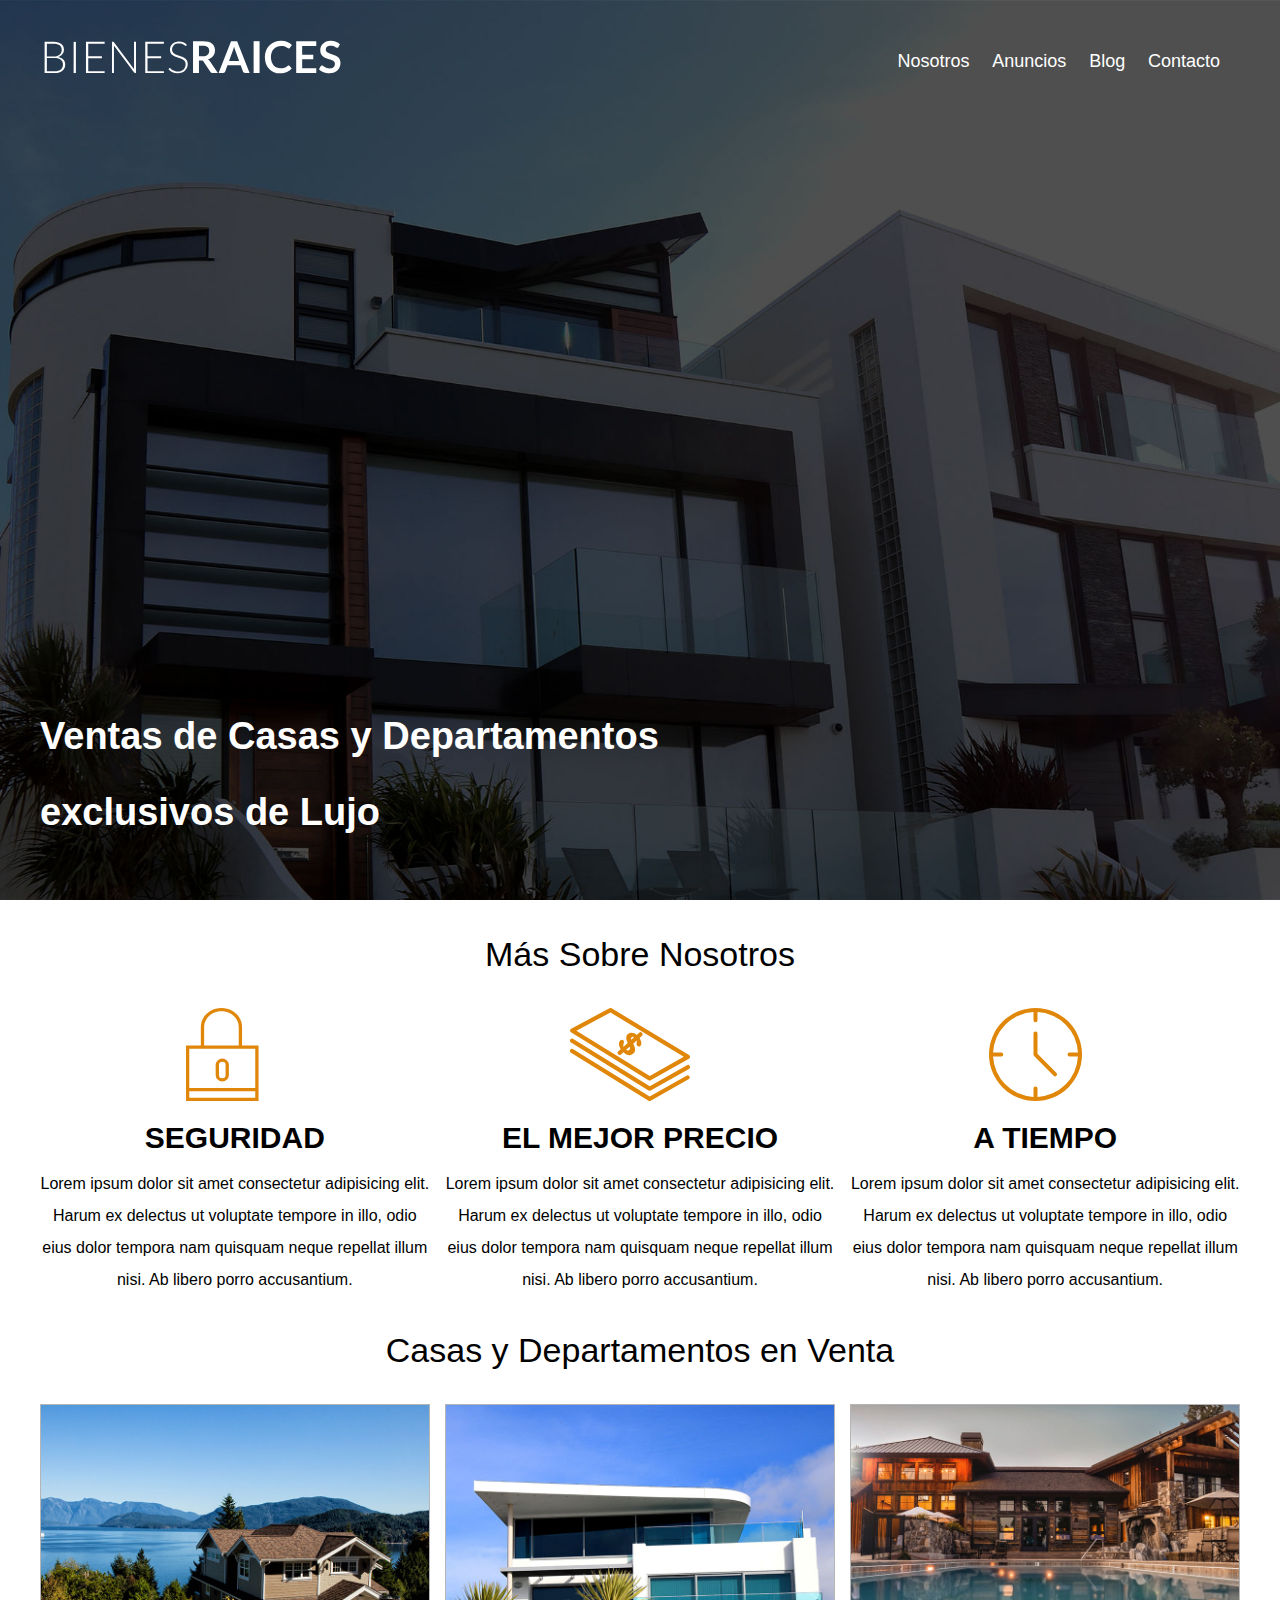
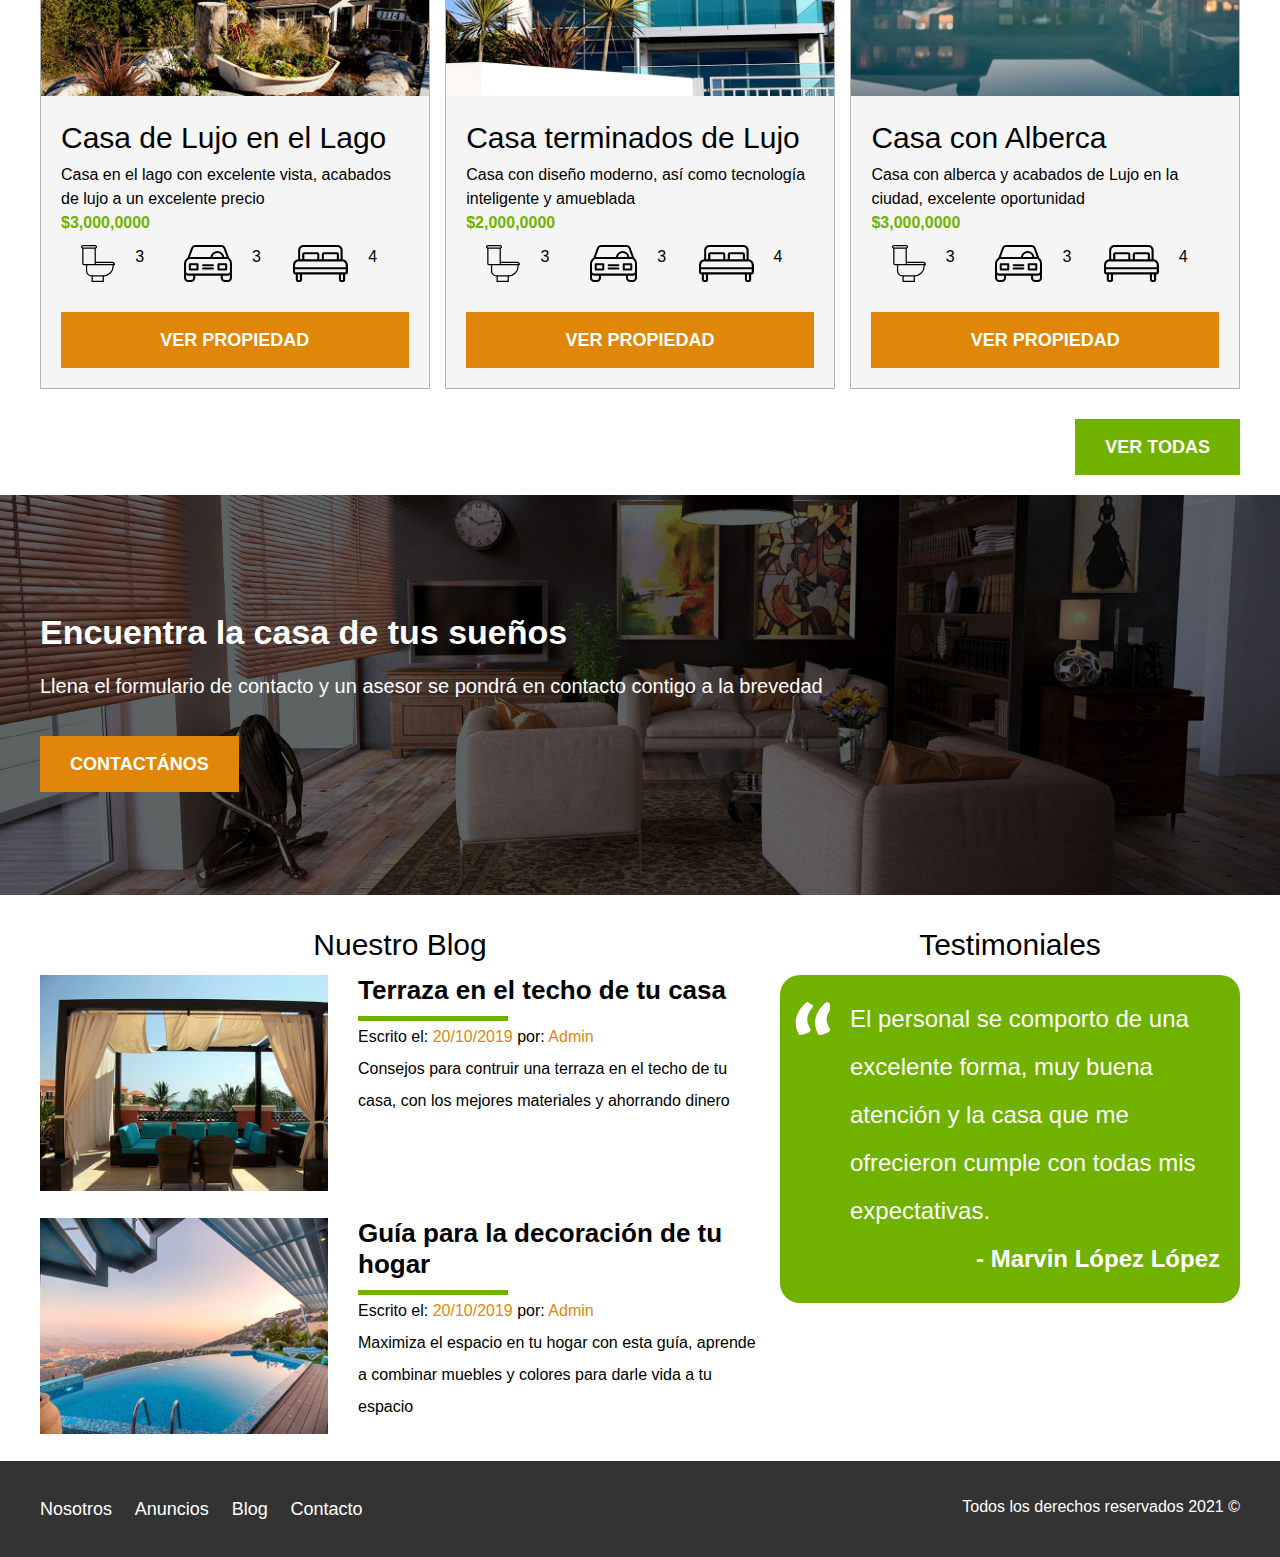
==== commit f1bde821: "Pagina nosotros" ====
--- a/index.html
+++ b/index.html
@@ -18,7 +18,7 @@
                 </a>
 
                 <nav class="navegacion">
-                    <a href="">Nosotros</a>
+                    <a href="./nosotros.html">Nosotros</a>
                     <a href="">Anuncios</a>
                     <a href="">Blog</a>
                     <a href="">Contacto</a>
@@ -221,7 +221,7 @@
     <footer class="site-footer seccion">
         <div class="contenedor contenedor-footer">
             <nav class="navegacion">
-                <a href="">Nosotros</a>
+                <a href="./nosotros.html">Nosotros</a>
                 <a href="">Anuncios</a>
                 <a href="">Blog</a>
                 <a href="">Contacto</a>
--- a/css/styles.css
+++ b/css/styles.css
@@ -85,6 +85,11 @@
 }
 
 /* Header */
+.site-header{
+    background-color: #333;
+    padding: 0 0 3rem 0;
+}
+
 .site-header.inicio{
     background-image: url('../img/header.jpg');
     background-position: center center;
@@ -320,10 +325,24 @@
     color: #fff;
 }
 
-
-
-
-
-
-
-
+/** INTERNAS **/
+.contenido-nosotros{
+    display: grid;
+    grid-template-columns: repeat(2, 1fr);
+    grid-column-gap: 2rem;
+}
+
+.texto-nosotros blockquote{
+    font-weight: 900;
+    font-size: 2rem;
+    margin: 0;
+    padding: 1rem 0 3rem 0;
+    
+}
+
+
+
+
+
+
+
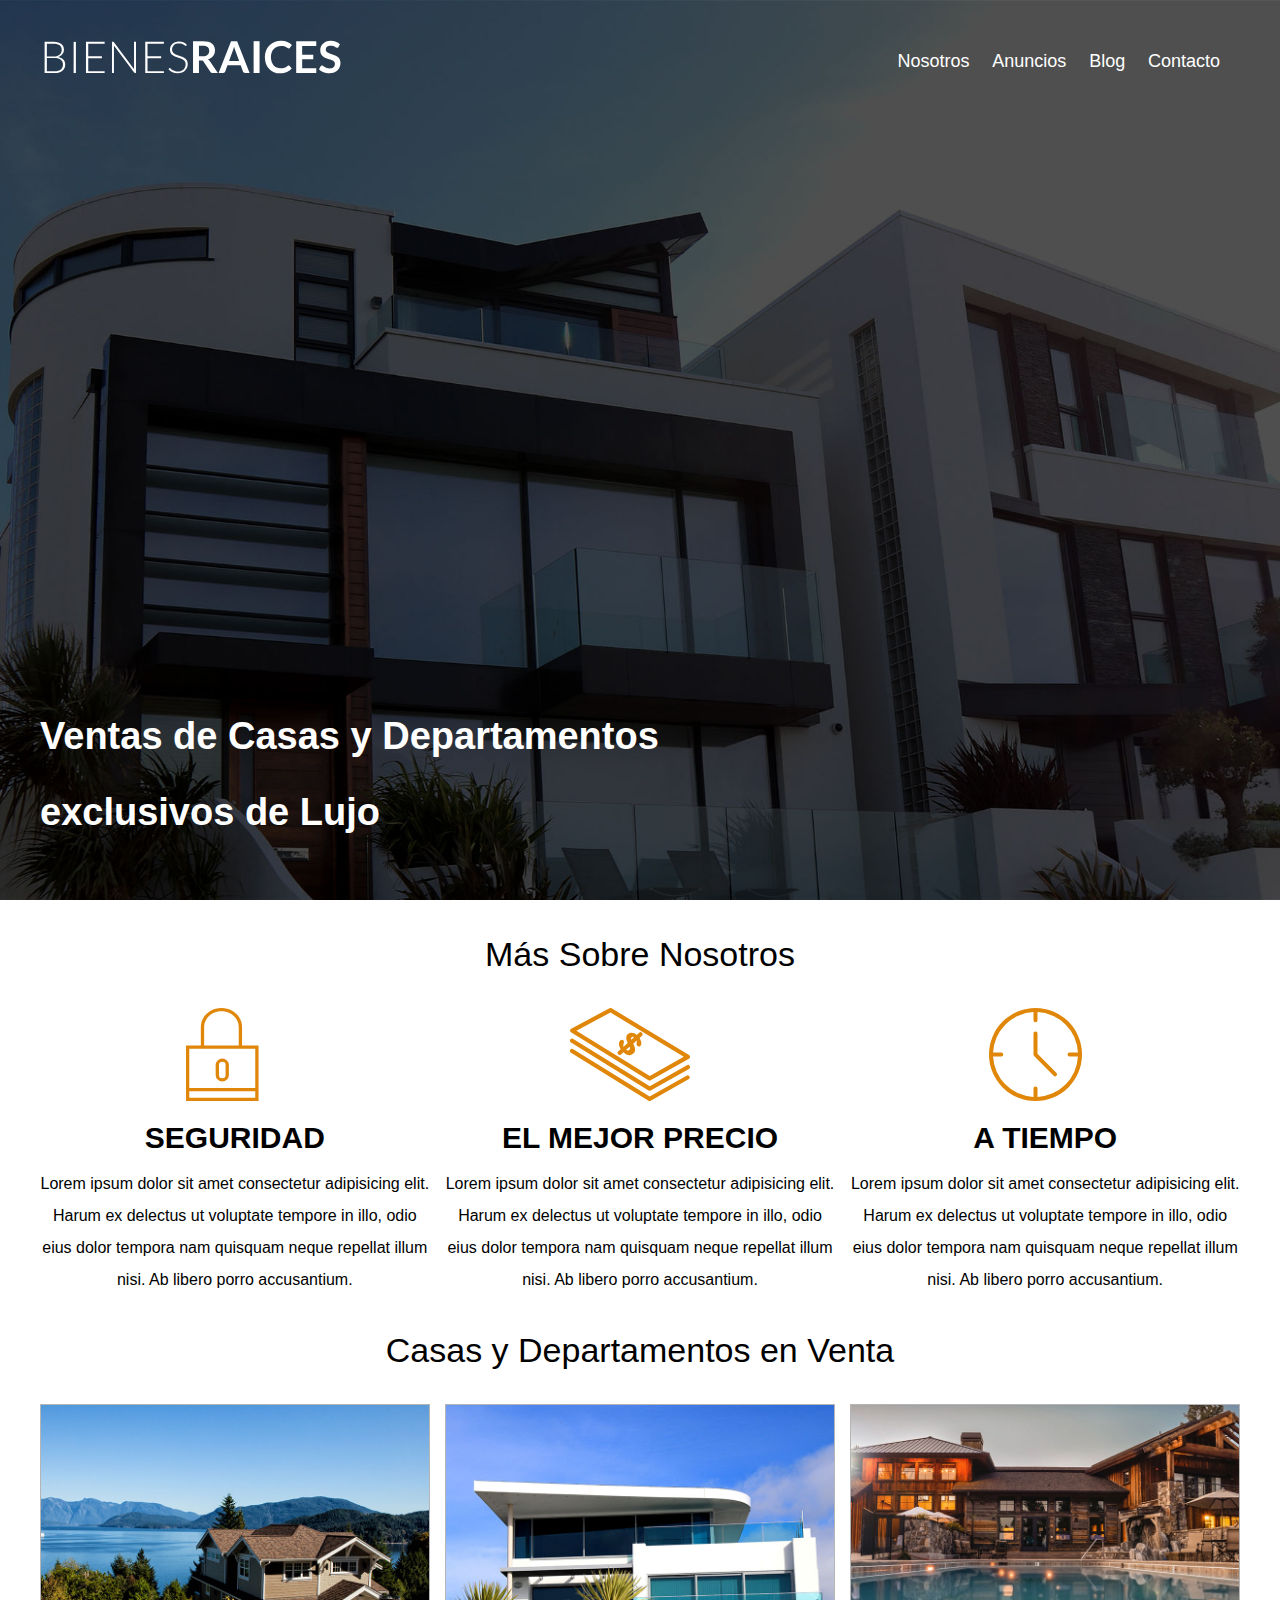
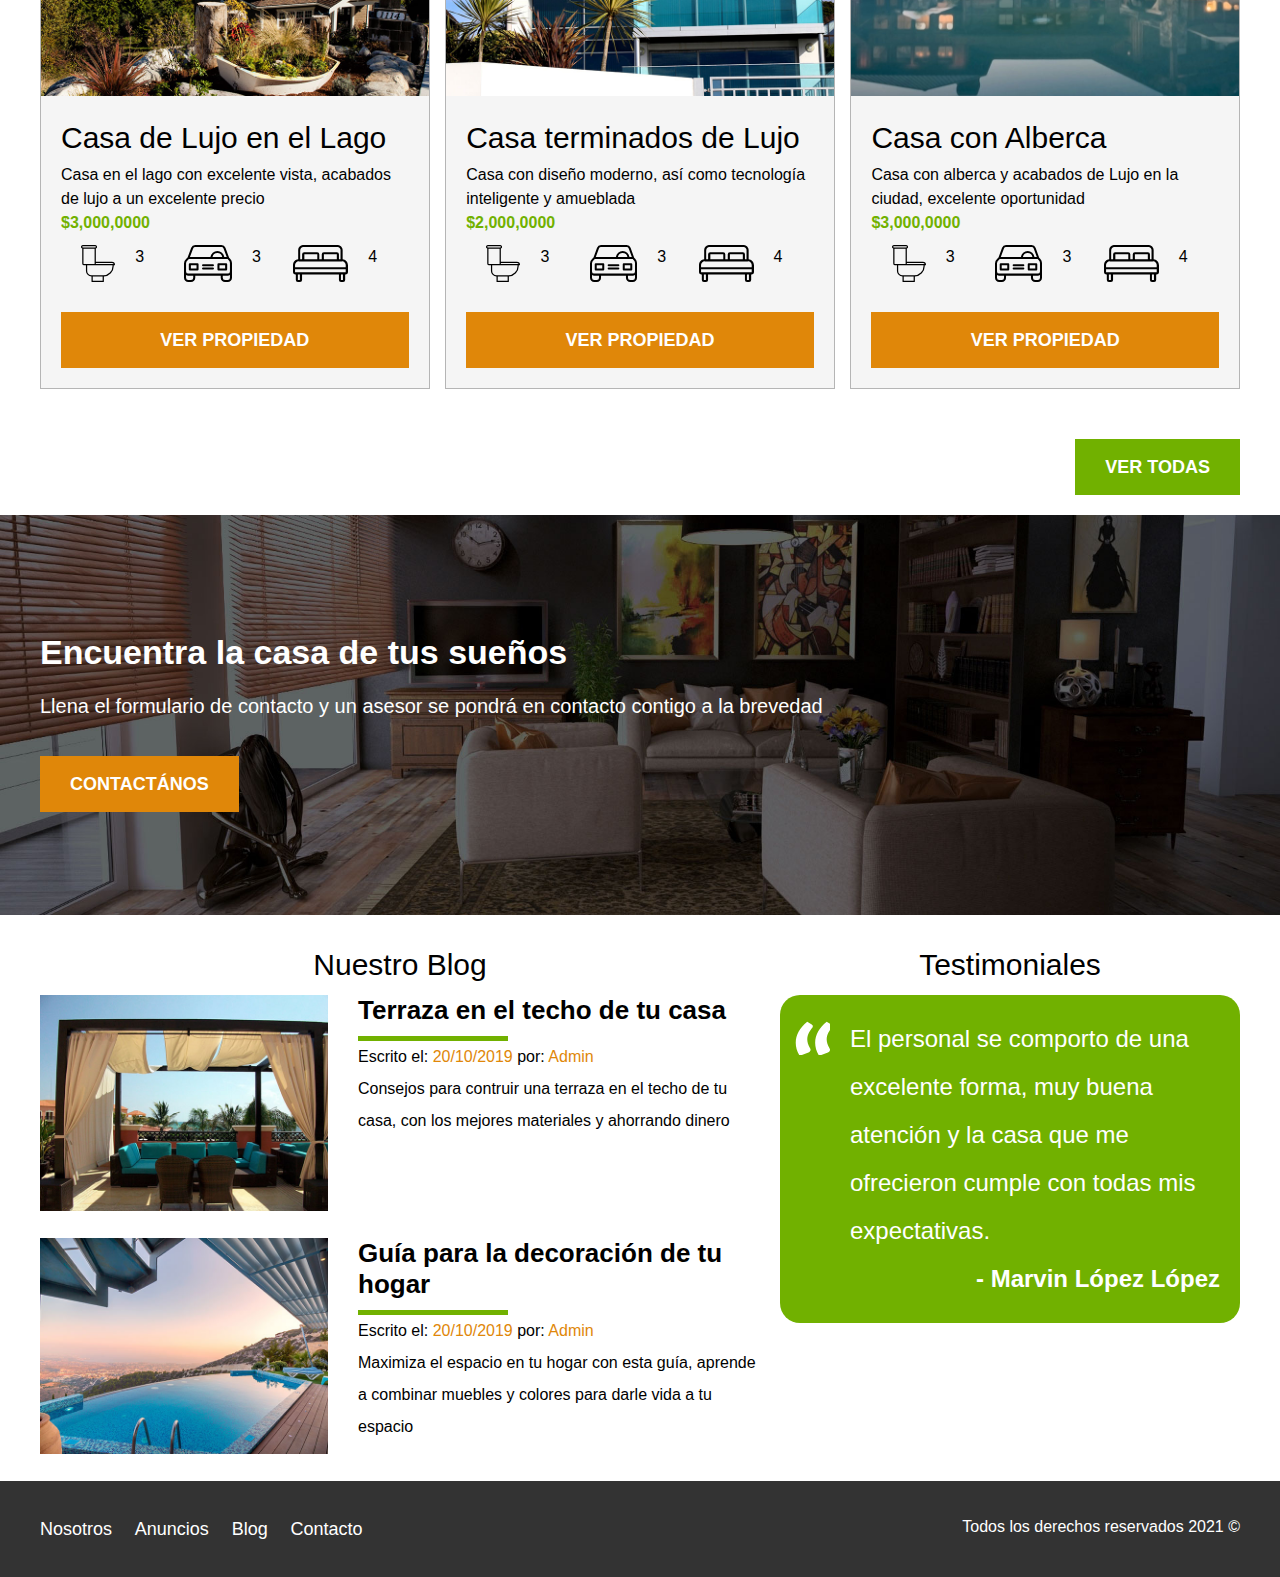
==== commit 37d0de93: "Pagina blog" ====
--- a/index.html
+++ b/index.html
@@ -19,8 +19,8 @@
 
                 <nav class="navegacion">
                     <a href="./nosotros.html">Nosotros</a>
-                    <a href="">Anuncios</a>
-                    <a href="">Blog</a>
+                    <a href="./anuncios.html">Anuncios</a>
+                    <a href="./blog.html">Blog</a>
                     <a href="">Contacto</a>
                 </nav>
             </div>
@@ -90,7 +90,7 @@
                         </li>
                     </ul>
 
-                    <a class="botones boton-amarillo d-block" href="">Ver Propiedad</a>
+                    <a class="botones boton-amarillo d-block" href="./anuncio.html">Ver Propiedad</a>
                 </div>
             </div>
 
@@ -119,7 +119,7 @@
                         </li>
                     </ul>
 
-                    <a class="botones boton-amarillo d-block" href="">Ver Propiedad</a>
+                    <a class="botones boton-amarillo d-block" href="./anuncio.html">Ver Propiedad</a>
                 </div>
             </div>
 
@@ -148,14 +148,14 @@
                         </li>
                     </ul>
 
-                    <a class="botones boton-amarillo d-block" href="">Ver Propiedad</a>
+                    <a class="botones boton-amarillo d-block" href="./anuncio.html">Ver Propiedad</a>
                 </div>
             </div>
 
         </div>
 
         <div class="ver-todas">
-            <a class="botones boton-verde" href="">Ver Todas</a>
+            <a class="botones boton-verde" href="./anuncios.html">Ver Todas</a>
         </div>
 
 
@@ -180,7 +180,7 @@
                     <img src="img/blog1.jpg" alt="Entrada al blog">
                 </div>
                 <div class="texto-entrada">
-                    <a href="#">
+                    <a href="./entrada.html">
                         <h4>Terraza en el techo de tu casa</h4>
                     </a>
                     <p>Escrito el: <span> 20/10/2019 </span> por: <span>Admin </span> </p>
@@ -195,7 +195,7 @@
                     <img src="img/blog2.jpg" alt="Entrada al blog">
                 </div>
                 <div class="texto-entrada">
-                    <a href="#">
+                    <a href="./entrada.html">
                         <h4>Guía para la decoración de tu hogar</h4>
                     </a>
                     <p>Escrito el: <span> 20/10/2019 </span> por: <span>Admin</span></p>
@@ -222,8 +222,8 @@
         <div class="contenedor contenedor-footer">
             <nav class="navegacion">
                 <a href="./nosotros.html">Nosotros</a>
-                <a href="">Anuncios</a>
-                <a href="">Blog</a>
+                <a href="./anuncios.html">Anuncios</a>
+                <a href="./blog.html">Blog</a>
                 <a href="">Contacto</a>
             </nav>
             <p class="copyright">Todos los derechos reservados 2021 &copy;</p>
--- a/css/styles.css
+++ b/css/styles.css
@@ -13,7 +13,6 @@
     font-family: Arial, Helvetica, sans-serif;
     line-height: 2;
 }
-
 
 /* Globales */
 .contenedor{
@@ -61,6 +60,10 @@
 
 .d-block{
     display: block!important;
+}
+
+.contenido-centrado{
+    max-width: 80rem;
 }
 
 /* Botones */
@@ -156,12 +159,14 @@
 .contenedor-anuncios {
     display: flex;
     justify-content: space-between;
+    flex-wrap: wrap;
 }
 
 .anuncio{
-    flex-basis: calc(33.3% - 1rem);
+    flex: 0 0 calc(33.3% - 1rem);
     border: 1px solid #b5b5b5;
     background-color: #f5f5f5;
+    margin-bottom: 2rem;
 }
 
 .contenido-anuncio{
@@ -188,6 +193,8 @@
     justify-content: space-evenly;
     list-style: none;
     padding: 1rem 0 0;
+    flex: 1;
+    max-width: 50rem;
 }
 
 .icono-caracteristicas li{
@@ -326,6 +333,7 @@
 }
 
 /** INTERNAS **/
+/* Nosotros */
 .contenido-nosotros{
     display: grid;
     grid-template-columns: repeat(2, 1fr);
@@ -336,13 +344,29 @@
     font-weight: 900;
     font-size: 2rem;
     margin: 0;
-    padding: 1rem 0 3rem 0;
-    
-}
-
-
-
-
-
-
-
+    padding: 1rem 0 3rem 0;    
+}
+
+/* Anuncio */
+.resumen-propiedad{
+    display: flex;
+    justify-content: space-between;
+    align-items: center;
+    margin-bottom: 2rem;  
+}
+
+/* Blog */
+.entrada-blog__descripcion{
+    margin-bottom: 1rem;
+}
+
+
+
+
+
+
+
+
+
+
+
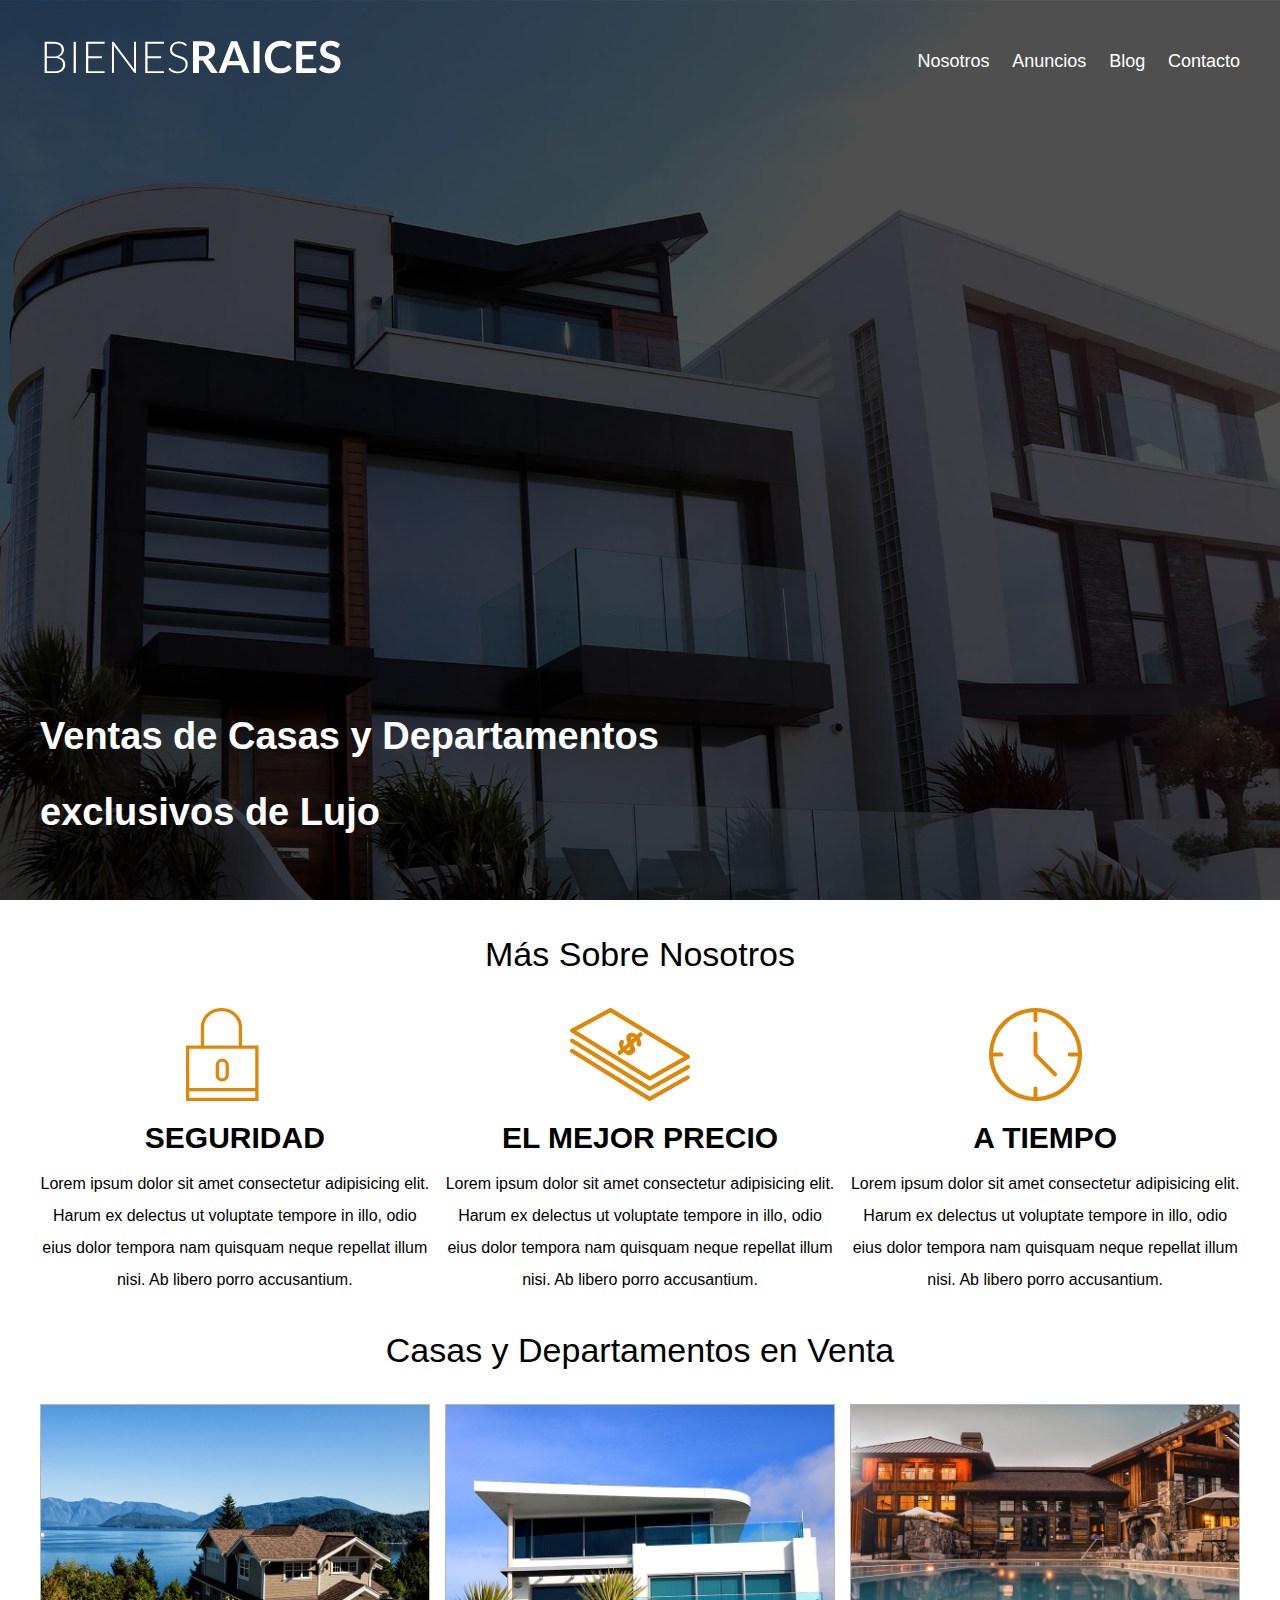
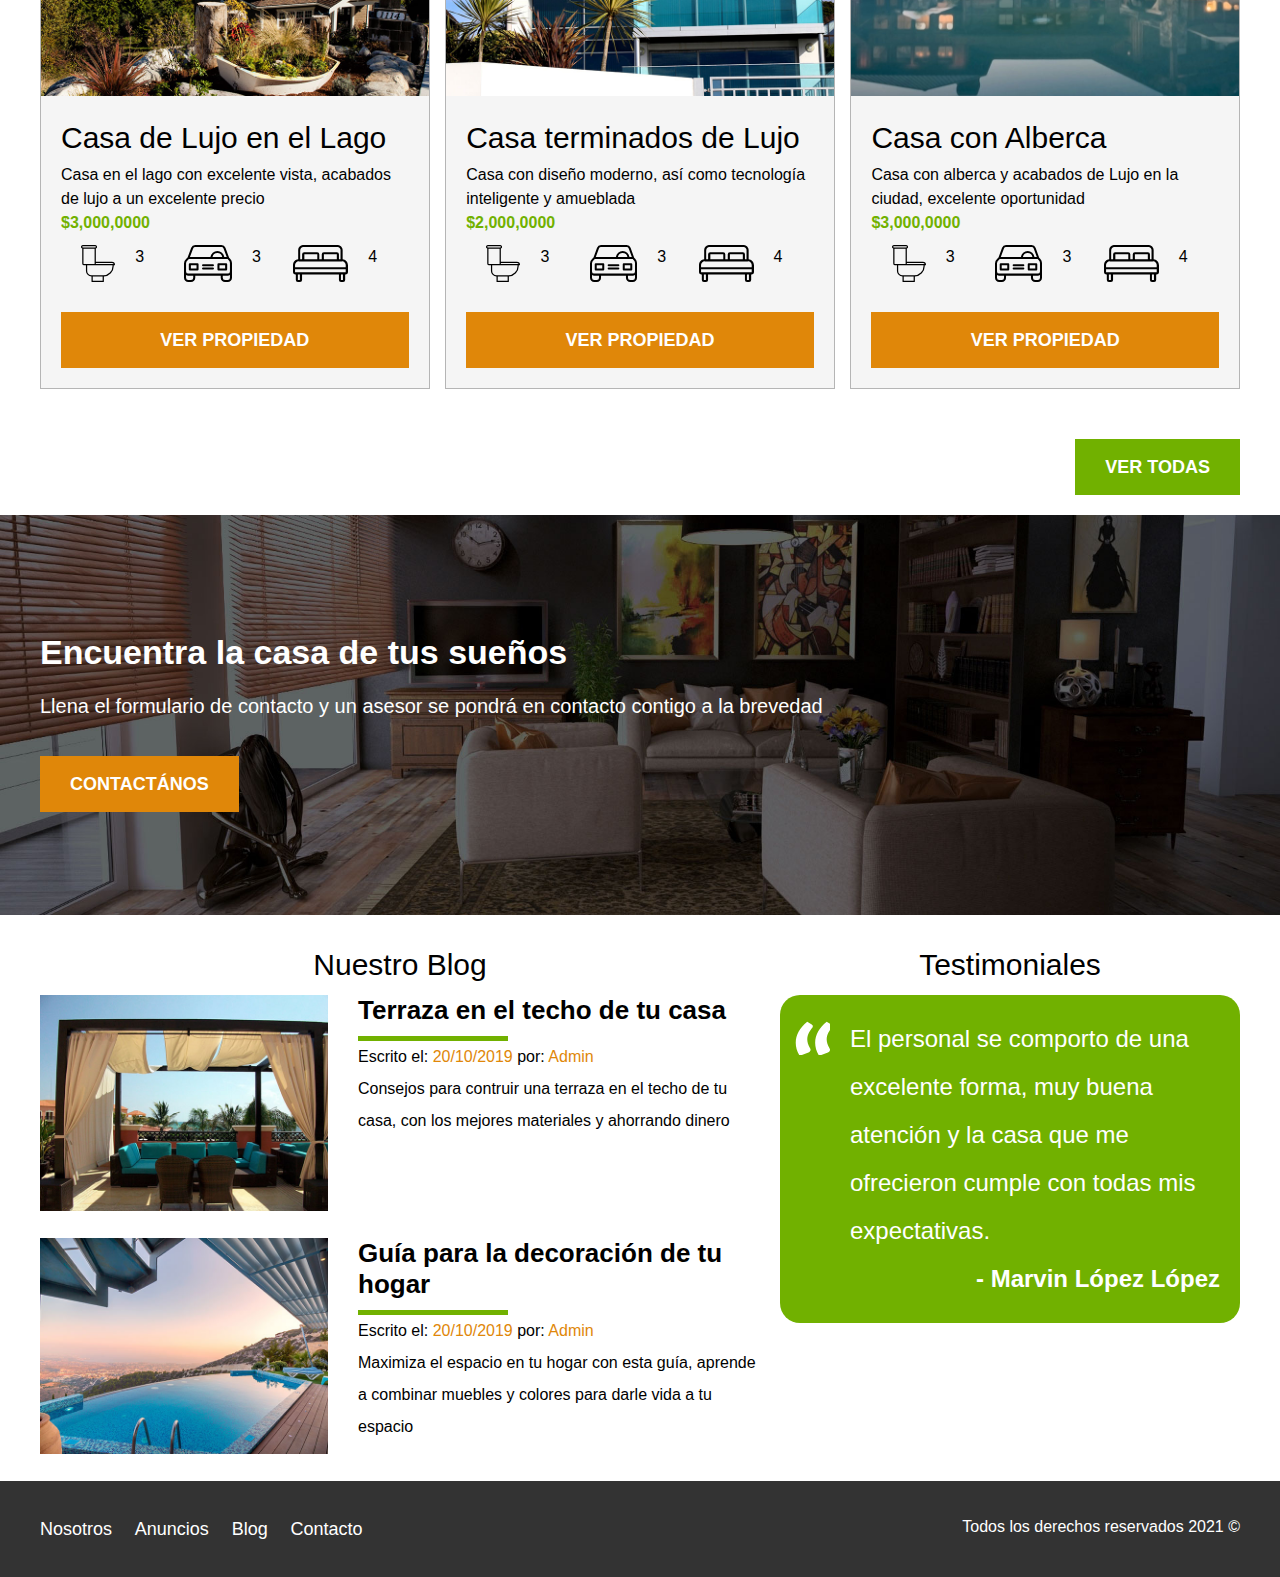
==== commit ede62565: "Se convirtio el proyecto en responsive" ====
--- a/index.html
+++ b/index.html
@@ -17,11 +17,19 @@
                     <img src="img/logo.svg" alt="Logotipo de Bienes Raices">
                 </a>
 
-                <nav class="navegacion">
+                <div class="mobile-menu">
+                    <!-- #navegacion: asi es como se enlaza hacia un ID, cuando se le da click a la imagen de barras dispara el menu de navegacion-->
+                    <a href="#navegacion">
+                        <img src="img/barras.svg" alt="Icono menu">
+                    </a>
+                </div>
+
+
+                <nav id="navegacion" class="navegacion">
                     <a href="./nosotros.html">Nosotros</a>
                     <a href="./anuncios.html">Anuncios</a>
                     <a href="./blog.html">Blog</a>
-                    <a href="">Contacto</a>
+                    <a href="./contacto.html">Contacto</a>
                 </nav>
             </div>
             <h1>Ventas de Casas y Departamentos exclusivos de Lujo</h1>
@@ -167,7 +175,7 @@
 
             <p>Llena el formulario de contacto y un asesor se pondrá en contacto contigo a la brevedad
             </p>
-            <a class="botones boton-amarillo" href="">Contactános</a>
+            <a class="botones boton-amarillo" href="contacto.html">Contactános</a>
         </div>
     </section>
 
@@ -224,7 +232,7 @@
                 <a href="./nosotros.html">Nosotros</a>
                 <a href="./anuncios.html">Anuncios</a>
                 <a href="./blog.html">Blog</a>
-                <a href="">Contacto</a>
+                <a href="./contacto.html">Contacto</a>
             </nav>
             <p class="copyright">Todos los derechos reservados 2021 &copy;</p>
         </div>
--- a/css/styles.css
+++ b/css/styles.css
@@ -16,6 +16,7 @@
 
 /* Globales */
 .contenedor{
+    width: 95%;
     max-width: 120rem; /** = 1200px; **/
     margin: 0 auto;
 }
@@ -77,6 +78,27 @@
     margin-top: 3rem;
     text-align: center;
     text-transform: uppercase;
+    border: none;
+    
+    /* Los botones tomen el ancho del contenedor */
+    display: block;
+
+    /* Si algunos elementos son hijos de elementos flexbox */
+    flex: 0 0 100%;
+}
+
+@media (min-width: 768px) {
+
+    .botones {
+        display: inline-block;
+
+        /* En caso de que sean hijos de flex */
+        flex: 0 0 auto;
+    }
+}
+
+.botones:hover{
+    cursor: pointer;
 }
 
 .boton-amarillo {
@@ -104,9 +126,21 @@
 .contenido-header{
     height: 100%;
     display: flex;
+    /* Posicionar los elementos en columnas*/
     flex-direction: column;
+
+    /*  Como se posicionaron en columnas se posiciona un elemento arriba y otro abajo */
     justify-content: space-between;
+
+    /* Alinear al centro */
+    text-align: center;
     
+}
+
+@media (min-width: 768px) {
+    .contenido-header{
+        text-align: left; 
+    }
 }
 
 .contenido-header h1 {
@@ -117,34 +151,83 @@
 }
 
 .barra{
-    display: flex;
-    justify-content: space-between;
-    align-items: center;
     padding-top: 3rem; 
+}
+
+@media (min-width: 768px) {
+    .barra{
+        display: flex;
+        justify-content: space-between;
+        align-items: center;
+    }
 }
 
 /* Navegacion */
 .navegacion a{
     color: white;
     text-decoration: none;
-    margin-right: 2rem; 
-    font-size: 1.8rem; 
+    font-size: 2.2rem; 
+    display: block;
+}
+
+@media (min-width: 768px) {
+    .navegacion a{
+        display: inline-block;
+        margin-right: 2rem; 
+        font-size: 1.8rem; 
+    }
+
+    .navegacion a:last-of-type{
+        margin: 0;
+    }
 }
 
 .navegacion a:hover{
     color: #71b100;
 }
 
+/** Mobile menu **/
+.mobile-menu img{
+    width: 5rem;
+}
+
+@media (min-width: 768px) {
+    .mobile-menu {
+        display: none;
+    }
+}
+
+/* Cuando se le da click se ejecuta este selector */
+.navegacion:target{
+    display: block;
+}
+
+.navegacion{
+    display: none;
+}
+
+@media (min-width: 768px) {
+    .navegacion{
+        display: block;
+    }
+}
 /** Iconos nosotros **/
-
-.icono-nosotros{
-    display: flex;
-    justify-content: space-between;
+@media (min-width: 768px) {
+    .icono-nosotros{
+        display: flex;
+        justify-content: space-between;
+    }
 }
 
 .icono{
-    flex-basis: calc(33.3% - 1rem);
     text-align: center;
+}
+
+@media (min-width: 768px) {
+    .icono{
+        /* del 100% se dividen tres espacios en columnas de 33.3% */
+        flex-basis: calc(33.3% - 1rem);      
+    }
 }
 
 .icono h3{
@@ -156,17 +239,24 @@
 }
 
 /* Anuncios */
-.contenedor-anuncios {
-    display: flex;
-    justify-content: space-between;
-    flex-wrap: wrap;
-}
-
+
+@media (min-width: 768px) {
+    .contenedor-anuncios {
+        display: flex;
+        justify-content: space-between;
+        flex-wrap: wrap;
+    }
+}
 .anuncio{
-    flex: 0 0 calc(33.3% - 1rem);
     border: 1px solid #b5b5b5;
     background-color: #f5f5f5;
     margin-bottom: 2rem;
+}
+
+@media (min-width: 768px) {
+    .anuncio{
+        flex: 0 0 calc(33.3% - 1rem);
+    }
 }
 
 .contenido-anuncio{
@@ -221,7 +311,11 @@
 }
 
 .contenido-contacto{
-    flex: 1;
+    /* flex 1 hace que crezca y toma todo el espacio disponible */
+    /* flex: 1; */
+
+    /* Modificarlo por */
+    flex: 0 0 95%;
     color: #fff;
 }
 
@@ -230,24 +324,30 @@
 }
 
 /* Seccion Inferior */
-
-.seccion-inferior{
-    display: flex;
-    justify-content: space-between;
-}
-
-.seccion-inferior .blog{
-    flex-basis: 60%;
-}
-
-.seccion-inferior .testimoniales{
-    flex-basis: calc(40% - 2rem);
+@media (min-width: 768px) {
+    .seccion-inferior{
+        display: flex;
+        justify-content: space-between;
+    }
+    
+    .seccion-inferior .blog{
+        flex-basis: 60%;
+    }
+    
+    .seccion-inferior .testimoniales{
+        flex-basis: calc(40% - 2rem);
+    }
 }
 
 .entrada-blog{
-    display: flex;
-    justify-content: space-between;
     margin-bottom: 2rem;
+}
+
+@media (min-width: 768px) {
+    .entrada-blog{
+        display: flex;
+        justify-content: space-between;
+    }
 }
 
 .entrada-blog:last-of-type{
@@ -324,8 +424,26 @@
 
 .contenedor-footer{
     padding: 3rem 0;
-    display: flex;
-    justify-content: space-between;
+    text-align: center;
+}
+
+@media (min-width: 768px) {
+    .contenedor-footer{
+        display: flex;
+        justify-content: space-between;
+    }
+}
+
+/* Ocultar la navegacion en el footer */
+.site-footer nav{
+    display: none;
+}
+
+/* Cuando sea mayor a 768px mostrar la navegacion en el footer */
+@media (min-width: 768px) {
+    .site-footer nav{
+        display: block;
+    }
 }
 
 .copyright {
@@ -334,10 +452,13 @@
 
 /** INTERNAS **/
 /* Nosotros */
-.contenido-nosotros{
-    display: grid;
-    grid-template-columns: repeat(2, 1fr);
-    grid-column-gap: 2rem;
+
+@media (min-width: 768px) {
+    .contenido-nosotros{
+        display: grid;
+        grid-template-columns: repeat(2, 1fr);
+        grid-column-gap: 2rem;
+    }
 }
 
 .texto-nosotros blockquote{
@@ -360,13 +481,66 @@
     margin-bottom: 1rem;
 }
 
-
-
-
-
-
-
-
-
-
-
+/* Contacto */
+.contacto legend{
+    font-size: 2rem;
+    color: #4f4f4f;
+}
+
+.contacto label{
+    display: block;
+    font-size: 1.6rem;
+    font-weight: 700;
+}
+
+.contacto p{
+    font-size: 1.5rem;
+    color: #4f4f4f;
+    margin: 1rem 0 0 0;
+}
+
+input:not([type="submit"]),
+textarea,
+select {
+    padding: 1rem;
+    display: block;
+    width: 100%;
+    background-color: #e1e1e1;
+    margin-bottom: 2rem;
+    border: none;
+    border-radius: 1rem;
+}
+
+input[type="radio"]{
+    width: auto;
+    margin: 0;
+}
+
+select {
+    -webkit-appearance: none;
+    appearance: none;
+}
+textarea{
+    height: 20rem;
+}
+
+.forma-contacto{
+    max-width: 30rem;
+    display: flex;
+    justify-content: space-between;
+    align-items: center;
+}
+
+.seccion-contacto{
+    padding: 0 2rem;
+}
+
+
+
+
+
+
+
+
+
+
